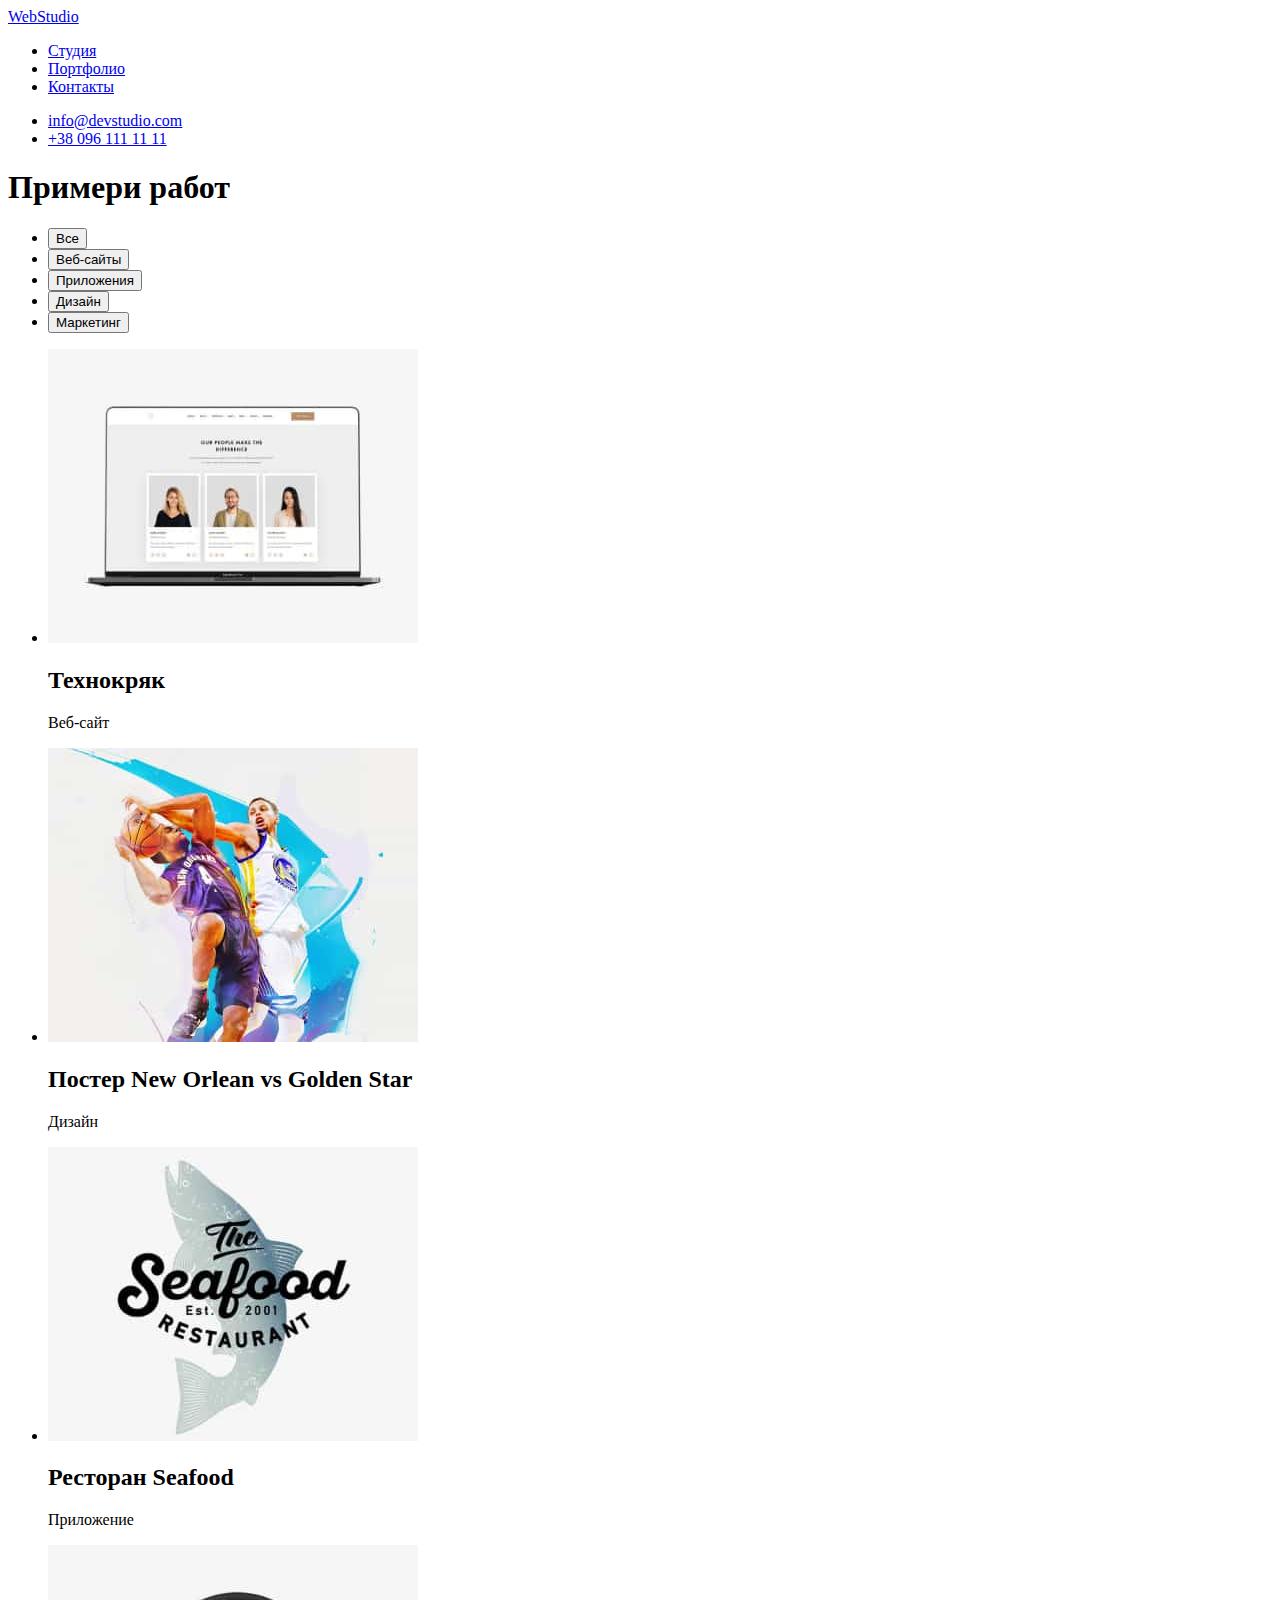
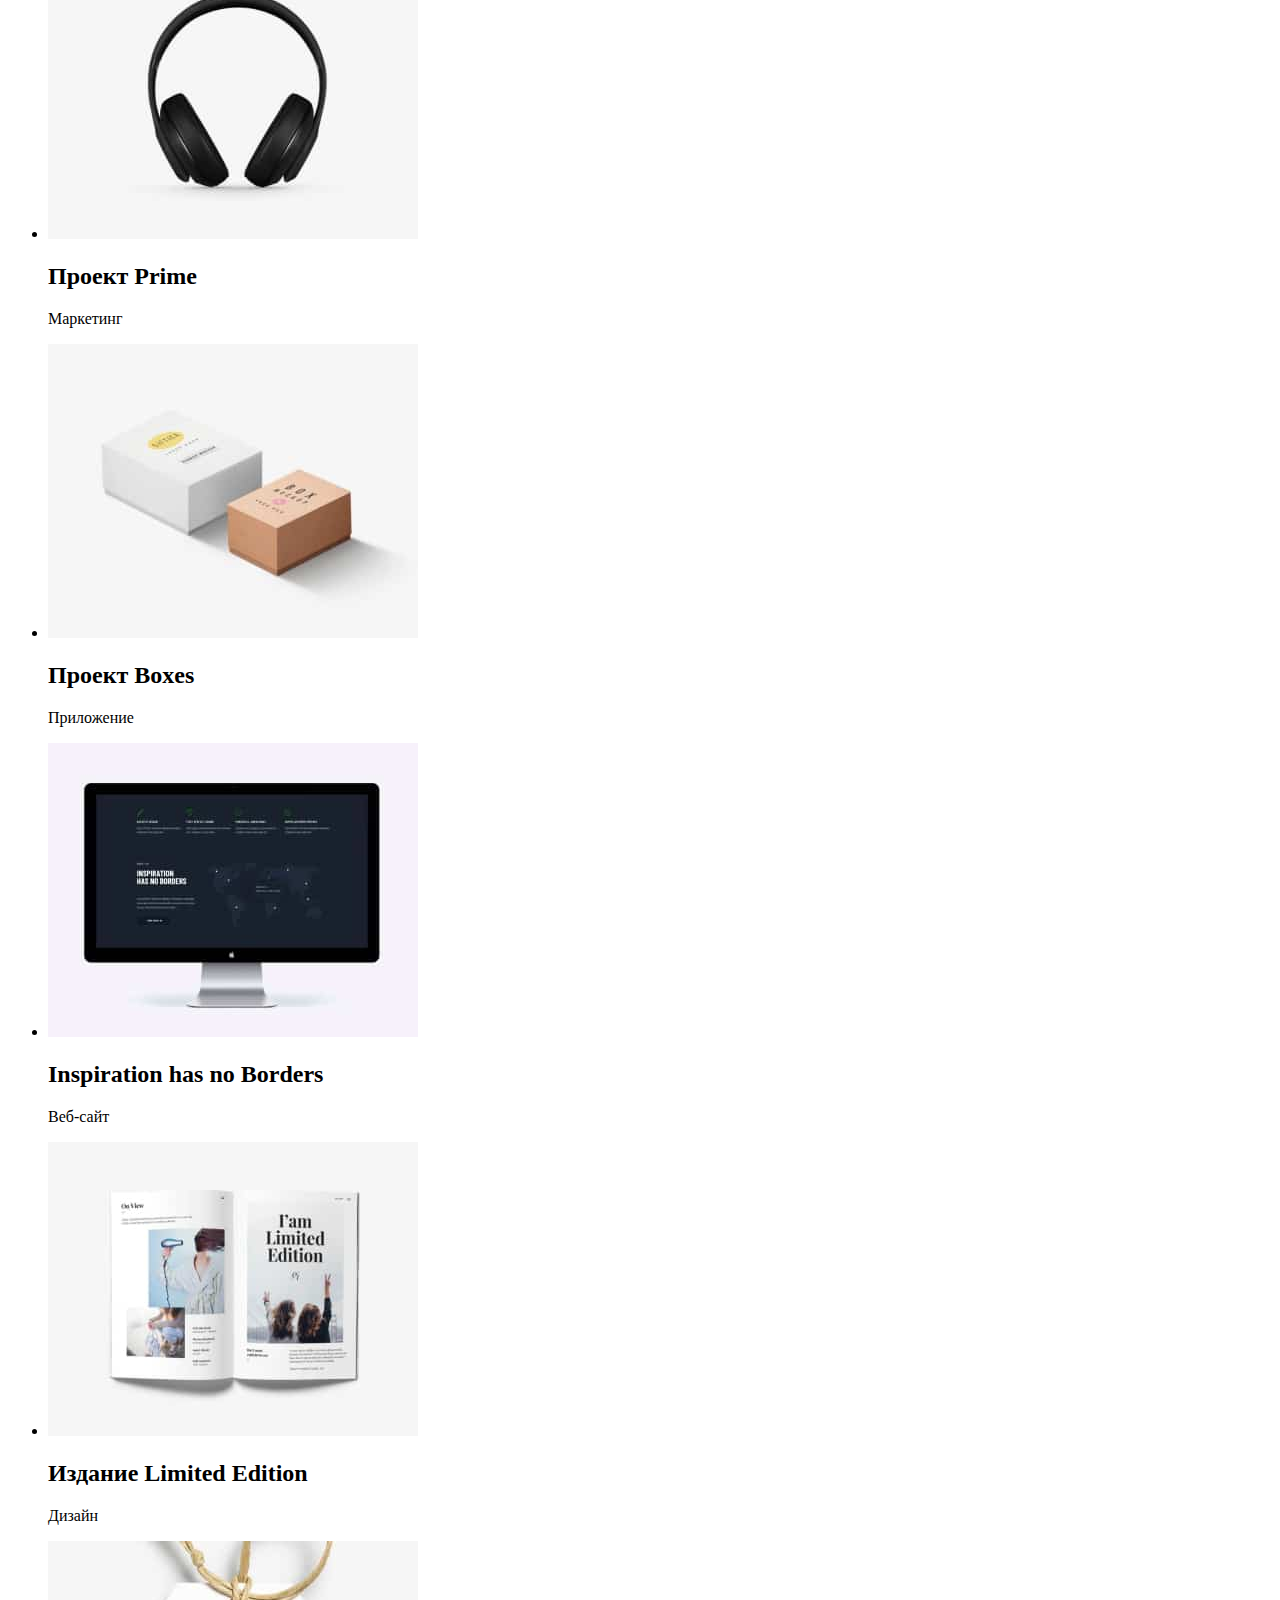
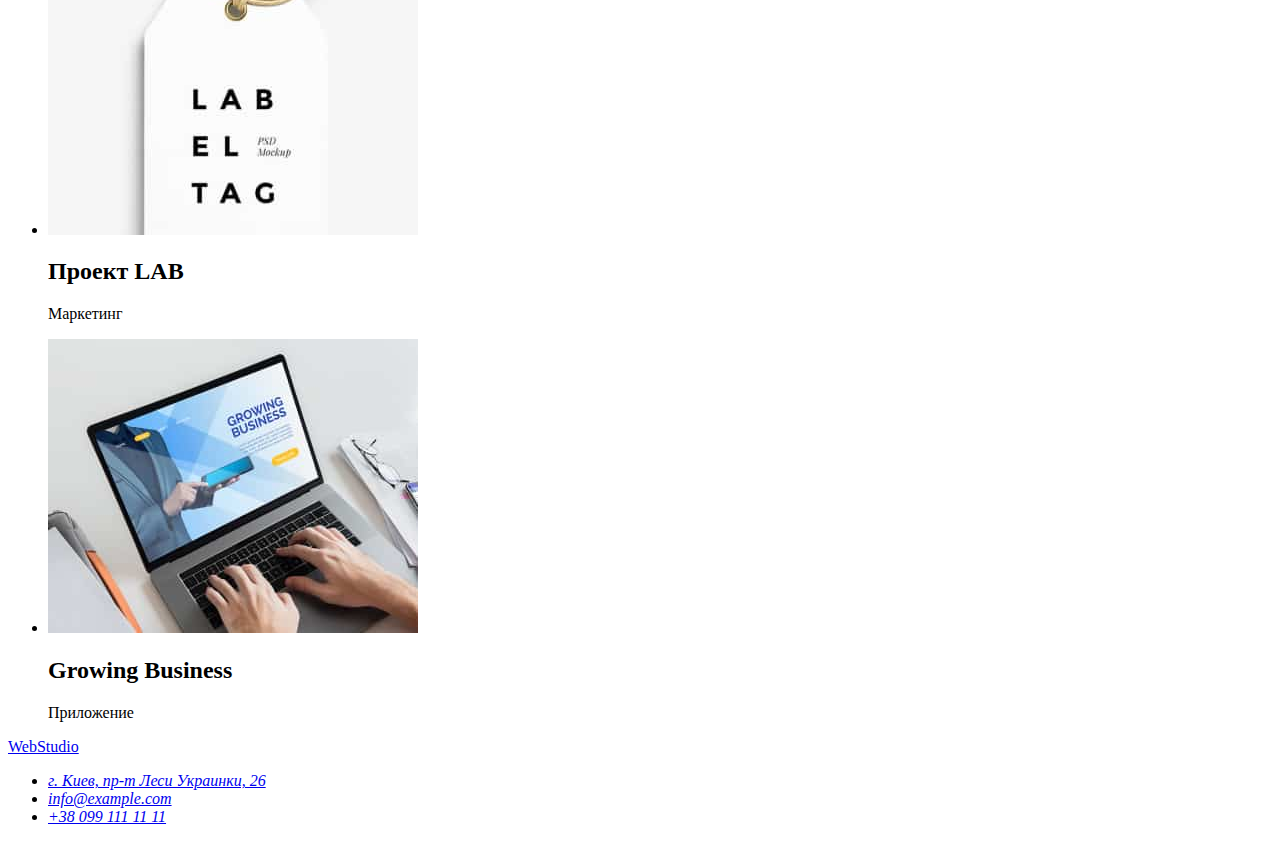
==== portfolio.html @ 35899b3e "структура" ====
<!DOCTYPE html>
<html lang="en">
<head>
    <meta charset="UTF-8">
    <meta http-equiv="X-UA-Compatible" content="IE=edge">
    <meta name="viewport" content="width=device-width, initial-scale=1.0">
    <title>Портфолио</title>
    <link rel="stylesheet" href="css/style.css">
</head>
<body>
    <header>
        <nav>
            <a href="#">WebStudio</a>
            <ul>
                <li><a href="/index.html">Студия</a></li>
                <li><a href="#">Портфолио</a></li>
                <li><a href="#">Контакты</a></li>
            </ul>
        </nav>
            <ul>
                <li> <a href="mailto:info@devstudio.com">info@devstudio.com</a></li>
                <li><a href="tel:+380961111111">+38 096 111 11 11</a></li>
            </ul>
    </header>
    <section>
        <h1> Примери работ</h1>
        <ul>
            <li> <button type="button"> Все </button>  </li>
            <li> <button type="button"> Веб-сайты </button>  </li>
            <li> <button type="button"> Приложения </button>  </li>
            <li> <button type="button"> Дизайн </button>  </li>
            <li> <button type="button"> Маркетинг </button> </li>
        </ul>
        <ul>
            <li> <img src="./images/portfolio/img_4.jpg" alt="Веб-сайт"> <h2>Технокряк</h2> <p class="paragraph">Веб-сайт</p> </li>
            <li> <img src="./images/portfolio/img_5.jpg" alt="Дизайн"> <h2>Постер New Orlean vs Golden Star</h2> <p class="paragraph">Дизайн</p> </li>
            <li> <img src="./images/portfolio/img_6.jpg" alt="Приложение"> <h2>Ресторан Seafood</h2> <p class="paragraph">Приложение</p></li>
            <li> <img src="./images/portfolio/img_7.jpg" alt="Маркетинг"> <h2>Проект Prime</h2> <p class="paragraph">Маркетинг</p></li>
            <li> <img src="./images/portfolio/img_8.jpg" alt="Приложение"> <h2>Проект Boxes</h2> <p class="paragraph">Приложение</p></li>
            <li> <img src="./images/portfolio/img_9.jpg" alt="Веб-сай"> <h2>Inspiration has no Borders</h2> <p class="paragraph">Веб-сайт</p></li>
            <li> <img src="./images/portfolio/img_10.jpg" alt="Дизайн"> <h2>Издание Limited Edition</h2> <p class="paragraph">Дизайн</p></li>
            <li> <img src="./images/portfolio/img_11.jpg" alt="Маркетинг"> <h2>Проект LAB</h2> <p class="paragraph">Маркетинг</p></li>
            <li> <img src="./images/portfolio/img_12.jpg" alt="Приложение"> <h2>Growing Business</h2> <p class="paragraph">Приложение</p></li>
        </ul>
    </section>

    <footer>
        <a href="#">WebStudio</a>
        <address>
            <ul>
                <li> <a href="https://goo.gl/maps/piqngm7oDQpEDh6u6" target="_blank" rel="noopener nofollow noreferrer">г. Киев, пр-т Леси Украинки, 26</a></li>
                <li> <a href="mailto:info@devstudio.com">info@example.com</a></li>
                <li> <a href="tel:+380991111111">+38 099 111 11 11</a> </li>
            </ul>
        </address>
    </footer>

</body>
</html>
---- css/style.css ----
color: #212121;
color: #757575;
color: #2196F3;
:root {
    --main-color: #212121;
    --paragraph-color:  #757575; 

}
body { font-family: Roboto;
    color:var(--main-color);
    
    }
    .header-color{
        background: #2F303A;
    }
    .header {
        color:#FFFFFF;
    }
    .paragraph {
        color: var(--paragraph-color);
    }
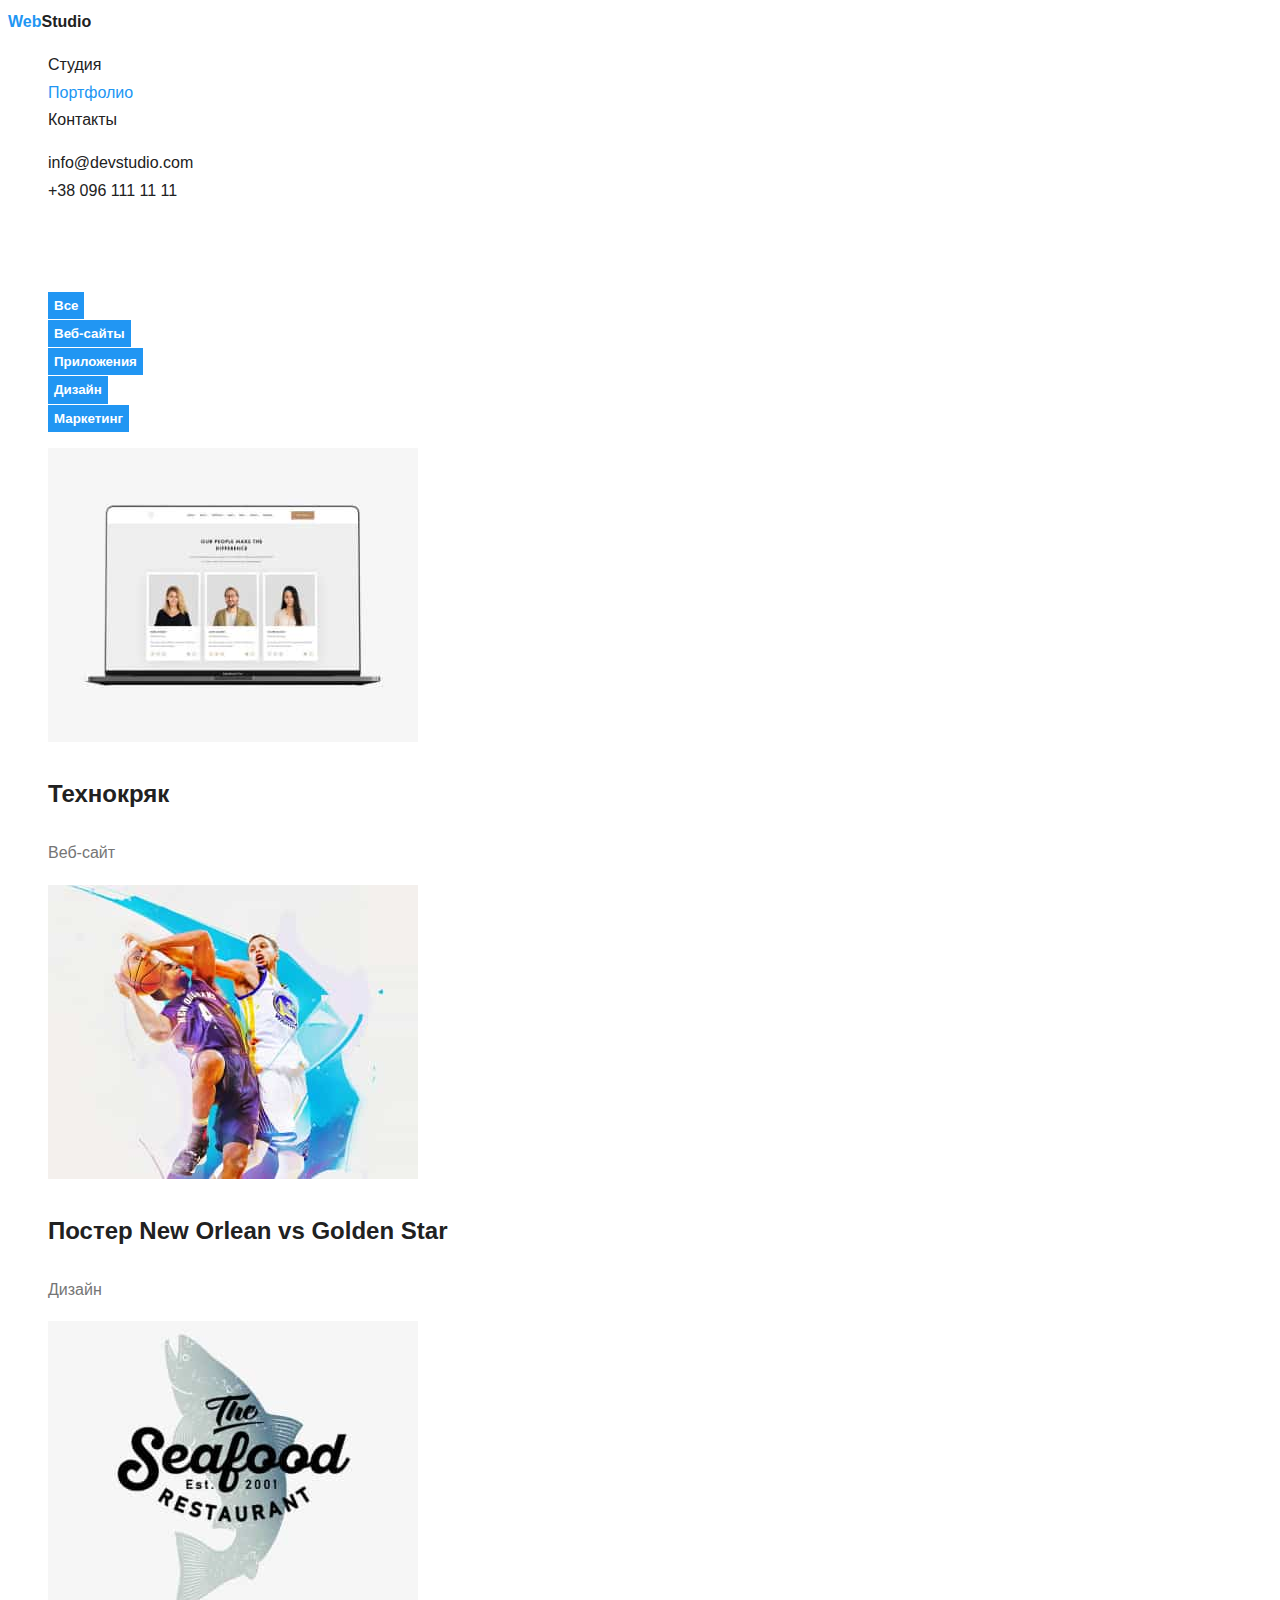
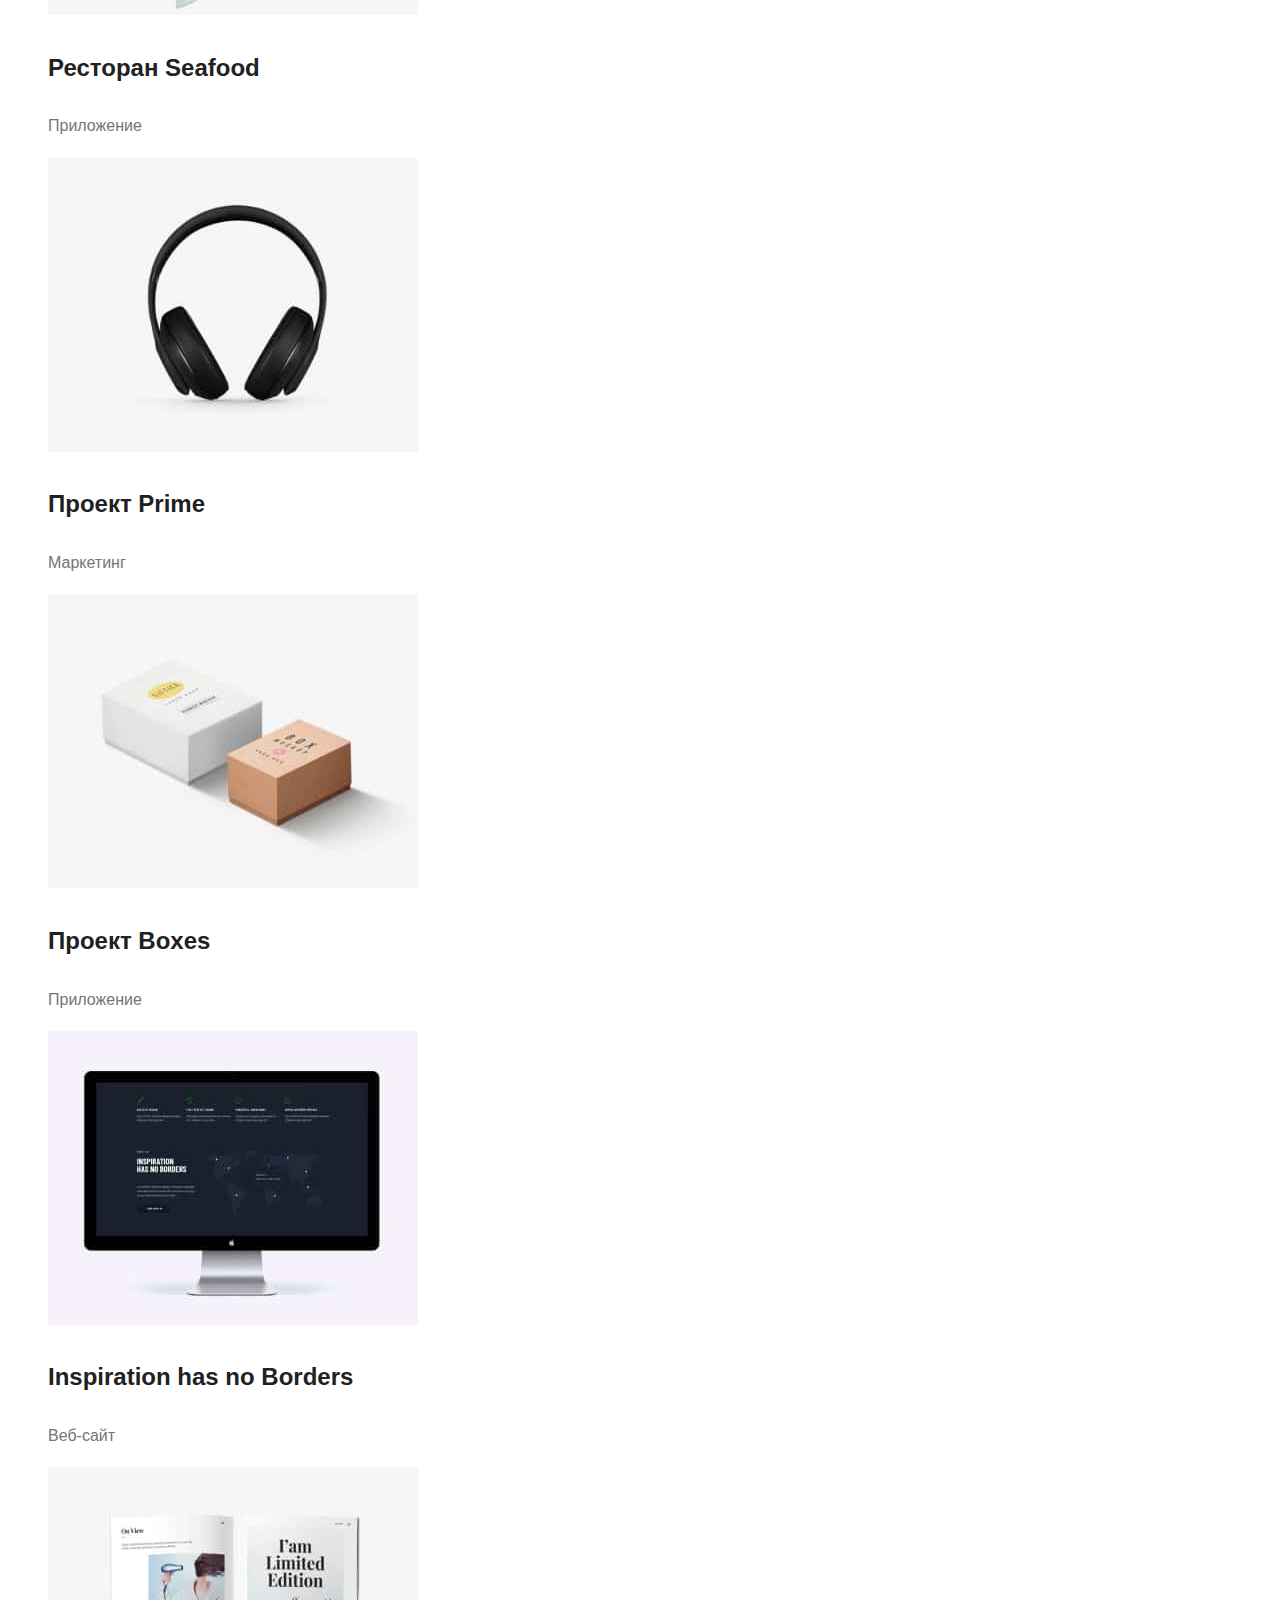
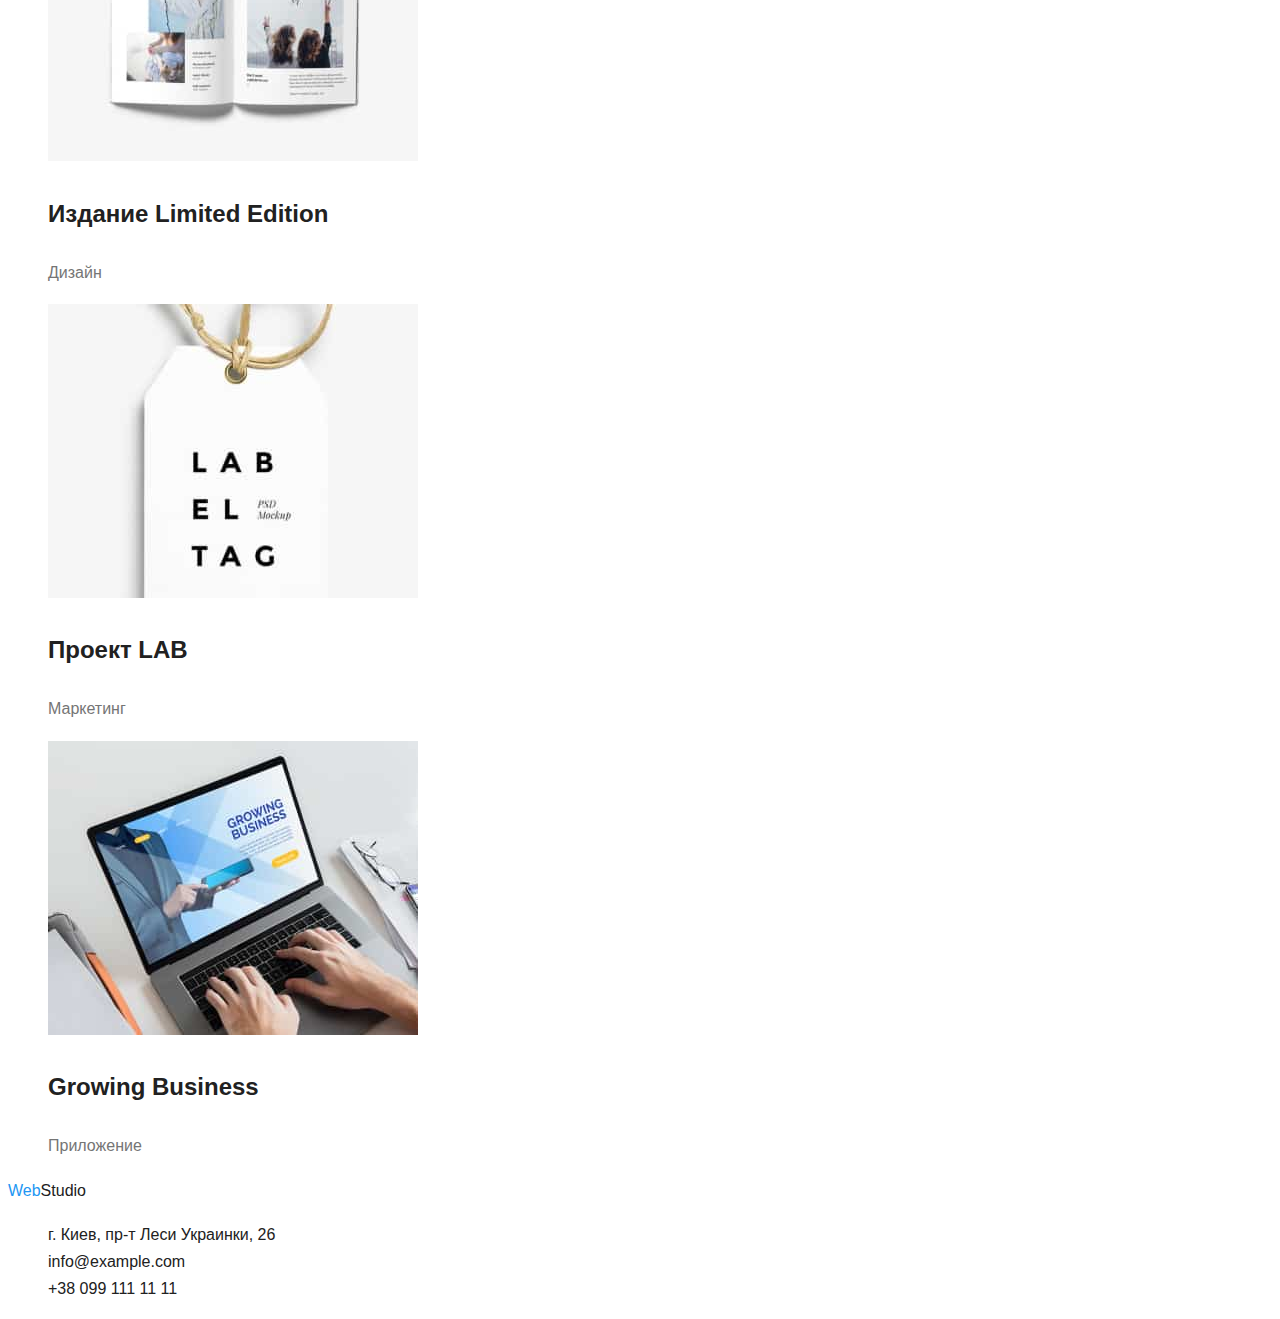
==== commit 866b0b1f: "цвет" ====
--- a/portfolio.html
+++ b/portfolio.html
@@ -4,53 +4,56 @@
     <meta charset="UTF-8">
     <meta http-equiv="X-UA-Compatible" content="IE=edge">
     <meta name="viewport" content="width=device-width, initial-scale=1.0">
+    <link href="https: //fonts.googleapis.com/css2?family= Raleway:wght@700 & family = Roboto:wght@400;500;700;900 & display=swap" rel="stylesheet">
     <title>Портфолио</title>
     <link rel="stylesheet" href="css/style.css">
 </head>
 <body>
     <header>
-        <nav>
-            <a href="#">WebStudio</a>
+        <nav class="nav">
+            <a class="logo" href="#"><span class="web">Web</span><span class="studio">Studio</span></a>
             <ul>
-                <li><a href="/index.html">Студия</a></li>
-                <li><a href="#">Портфолио</a></li>
-                <li><a href="#">Контакты</a></li>
+                <li><a class="nav-button" href="./index.html">Студия</a></li>
+                <li><a class="nav-button current" href="#">Портфолио</a></li>
+                <li><a class="nav-button" href="#">Контакты</a></li>
             </ul>
         </nav>
             <ul>
-                <li> <a href="mailto:info@devstudio.com">info@devstudio.com</a></li>
-                <li><a href="tel:+380961111111">+38 096 111 11 11</a></li>
+                <li> <a class="nav-button" href="mailto:info@devstudio.com">info@devstudio.com</a></li>
+                <li><a class="nav-button" href="tel:+380961111111">+38 096 111 11 11</a></li>
             </ul>
     </header>
-    <section>
-        <h1> Примери работ</h1>
-        <ul>
-            <li> <button type="button"> Все </button>  </li>
-            <li> <button type="button"> Веб-сайты </button>  </li>
-            <li> <button type="button"> Приложения </button>  </li>
-            <li> <button type="button"> Дизайн </button>  </li>
-            <li> <button type="button"> Маркетинг </button> </li>
-        </ul>
-        <ul>
-            <li> <img src="./images/portfolio/img_4.jpg" alt="Веб-сайт"> <h2>Технокряк</h2> <p class="paragraph">Веб-сайт</p> </li>
-            <li> <img src="./images/portfolio/img_5.jpg" alt="Дизайн"> <h2>Постер New Orlean vs Golden Star</h2> <p class="paragraph">Дизайн</p> </li>
-            <li> <img src="./images/portfolio/img_6.jpg" alt="Приложение"> <h2>Ресторан Seafood</h2> <p class="paragraph">Приложение</p></li>
-            <li> <img src="./images/portfolio/img_7.jpg" alt="Маркетинг"> <h2>Проект Prime</h2> <p class="paragraph">Маркетинг</p></li>
-            <li> <img src="./images/portfolio/img_8.jpg" alt="Приложение"> <h2>Проект Boxes</h2> <p class="paragraph">Приложение</p></li>
-            <li> <img src="./images/portfolio/img_9.jpg" alt="Веб-сай"> <h2>Inspiration has no Borders</h2> <p class="paragraph">Веб-сайт</p></li>
-            <li> <img src="./images/portfolio/img_10.jpg" alt="Дизайн"> <h2>Издание Limited Edition</h2> <p class="paragraph">Дизайн</p></li>
-            <li> <img src="./images/portfolio/img_11.jpg" alt="Маркетинг"> <h2>Проект LAB</h2> <p class="paragraph">Маркетинг</p></li>
-            <li> <img src="./images/portfolio/img_12.jpg" alt="Приложение"> <h2>Growing Business</h2> <p class="paragraph">Приложение</p></li>
-        </ul>
-    </section>
-
+    <main>
+        <section>
+            <h1> Примери работ</h1>
+            <ul>
+                <li> <button type="button" class="portfolio-button"> Все </button>  </li>
+                <li> <button type="button"class="portfolio-button"> Веб-сайты </button>  </li>
+                <li> <button type="button" class="portfolio-button"> Приложения </button>  </li>
+                <li> <button type="button" class="portfolio-button"> Дизайн </button>  </li>
+                <li> <button type="button" class="portfolio-button"> Маркетинг </button> </li>
+            </ul>
+            <ul>
+                <li> <img src="./images/portfolio/img_4.jpg" alt="Веб-сайт"> <h2 class="portfolio-img">Технокряк</h2> <p class="paragraph">Веб-сайт</p> </li>
+                <li> <img src="./images/portfolio/img_5.jpg" alt="Дизайн"> <h2 class="portfolio-img">Постер New Orlean vs Golden Star</h2> <p class="paragraph">Дизайн</p> </li>
+                <li> <img src="./images/portfolio/img_6.jpg" alt="Приложение"> <h2 class="portfolio-img">Ресторан Seafood</h2> <p class="paragraph">Приложение</p></li>
+                <li> <img src="./images/portfolio/img_7.jpg" alt="Маркетинг"> <h2 class="portfolio-img">Проект Prime</h2> <p class="paragraph">Маркетинг</p></li>
+                <li> <img src="./images/portfolio/img_8.jpg" alt="Приложение"> <h2 class="portfolio-img">Проект Boxes</h2> <p class="paragraph">Приложение</p></li>
+                <li> <img src="./images/portfolio/img_9.jpg" alt="Веб-сай"> <h2 class="portfolio-img">Inspiration has no Borders</h2> <p class="paragraph">Веб-сайт</p></li>
+                <li> <img src="./images/portfolio/img_10.jpg" alt="Дизайн"> <h2 class="portfolio-img">Издание Limited Edition</h2> <p class="paragraph">Дизайн</p></li>
+                <li> <img src="./images/portfolio/img_11.jpg" alt="Маркетинг"> <h2 class="portfolio-img">Проект LAB</h2> <p class="paragraph">Маркетинг</p></li>
+                <li> <img src="./images/portfolio/img_12.jpg" alt="Приложение"> <h2 class="portfolio-img">Growing Business</h2> <p class="paragraph">Приложение</p></li>
+            </ul>
+        </section>
+    
+    </main>
     <footer>
-        <a href="#">WebStudio</a>
+        <a href="#"><span class="web">Web</span>Studio</a>
         <address>
             <ul>
-                <li> <a href="https://goo.gl/maps/piqngm7oDQpEDh6u6" target="_blank" rel="noopener nofollow noreferrer">г. Киев, пр-т Леси Украинки, 26</a></li>
-                <li> <a href="mailto:info@devstudio.com">info@example.com</a></li>
-                <li> <a href="tel:+380991111111">+38 099 111 11 11</a> </li>
+                <li> <a class="nav-button" href="https://goo.gl/maps/piqngm7oDQpEDh6u6" target="_blank" rel="noopener nofollow noreferrer">г. Киев, пр-т Леси Украинки, 26</a></li>
+                <li> <a class="nav-button" href="mailto:info@devstudio.com">info@example.com</a></li>
+                <li> <a class="nav-button" href="tel:+380991111111">+38 099 111 11 11</a> </li>
             </ul>
         </address>
     </footer>
--- a/css/style.css
+++ b/css/style.css
@@ -1,21 +1,125 @@
-color: #212121;
-color: #757575;
-color: #2196F3;
+/*color: #212121;*/
+/*color: #757575;*/
+/*color: #2196F3;*/
+/* bragraund #E5E5E5 */
+/*  color secstion #F5F4FA */
+
 :root {
     --main-color: #212121;
     --paragraph-color:  #757575; 
 
 }
-body { font-family: Roboto;
+body {
+    background-color: #FFFFFF;
     color:var(--main-color);
-    
+     font-family: Roboto,sans-serif;
+     font-weight: 400;
+     font-style: normal;
+     line-height: 1.71;
+    }
+    a {
+        color: inherit;
+    }
+    ul {
+        list-style: none;
+    }
+   
+    .logo {
+        color: #FFFFFF;
+        font-family: Raleway,sans-serif;
+        font-weight: 700;
+        line-height: 1.19;
+    }
+    .studio {
+        color: #212121;
+    }
+    .web {
+        color: #2196F3;;
+    }
+  address {
+    font-style: normal;
+  }
+  h1 {
+    color: #FFFFFF;
+    font-family:Roboto, sans-serif ;
+    font-weight: 900;
+    line-height: 1.36;
+  }
+  button{
+    background-color: #2196F3;
+    color: #FFFFFF;
+    font-family: Roboto,sans-serif;
+    font-weight: 700;
+    line-height: 1.9;
+    border: none;
+  }
+ a {
+    text-decoration: none;
+ }
+ .nav-button {
+    font-weight: 500;
+    line-height: 1.14;
+ }
+ .nav .current{
+    color: #2196F3;
+ }
+ .nav-button pointer {cursor: pointer;}
+    .nav-button:hover,
+    .nav-button:focus{
+        color: #2196F3;
     }
     .header-color{
         background: #2F303A;
     }
-    .header {
-        color:#FFFFFF;
+    .title {
+        font-weight: 700;
+        line-height: 1.14 
     }
+    .work {
+        background-color: #F5F4FA;
+    }
+    .title-work {
+        font-weight: 700;
+        line-height: 1.16
+    }
+    .img-work {
+        font-weight: 500;
+        line-height: 1.9
+    }
+     
     .paragraph {
         color: var(--paragraph-color);
+        line-height: 1.9;
     }
+    .footer {
+        background-color: #2F303A;
+    }
+    .footer-button{
+        color: #FFFFFF;
+        font-weight: 400;
+        line-height: 1.71
+    }
+    .footer-button:hover,
+    .footer-button:focus{
+        color: #2196F3;
+    }
+    .footer-button.connect{
+        color: rgba(255, 255, 255, 0.6);
+    }
+    .footer-button.connect:hover,
+    .footer-button.connect:focus{
+        color: #2196F3;
+    }
+    .portfolio-button:hover,
+    .portfolio-button:focus{
+        color: #212121;
+        background-color: #F5F4FA
+    }
+    .portfolio-img {
+        line-height: 2;
+
+    }
+  
+  
+
+   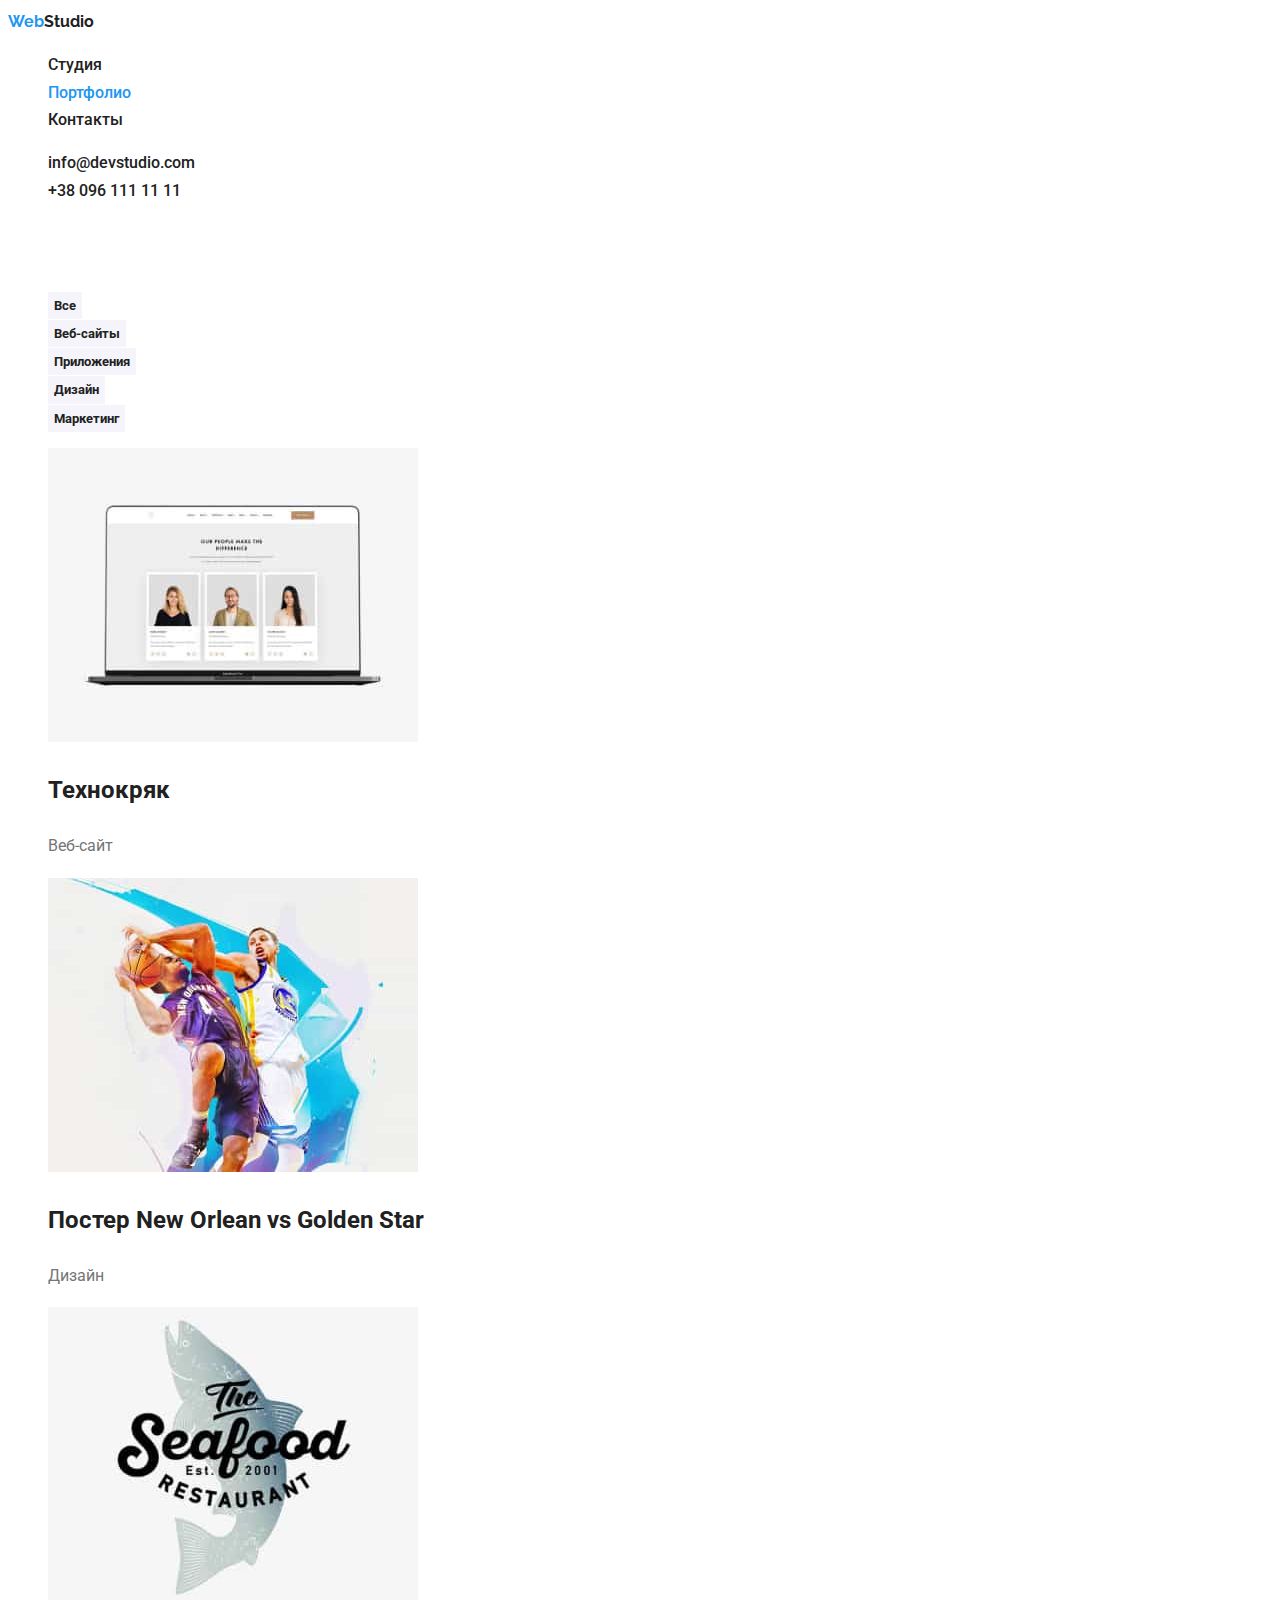
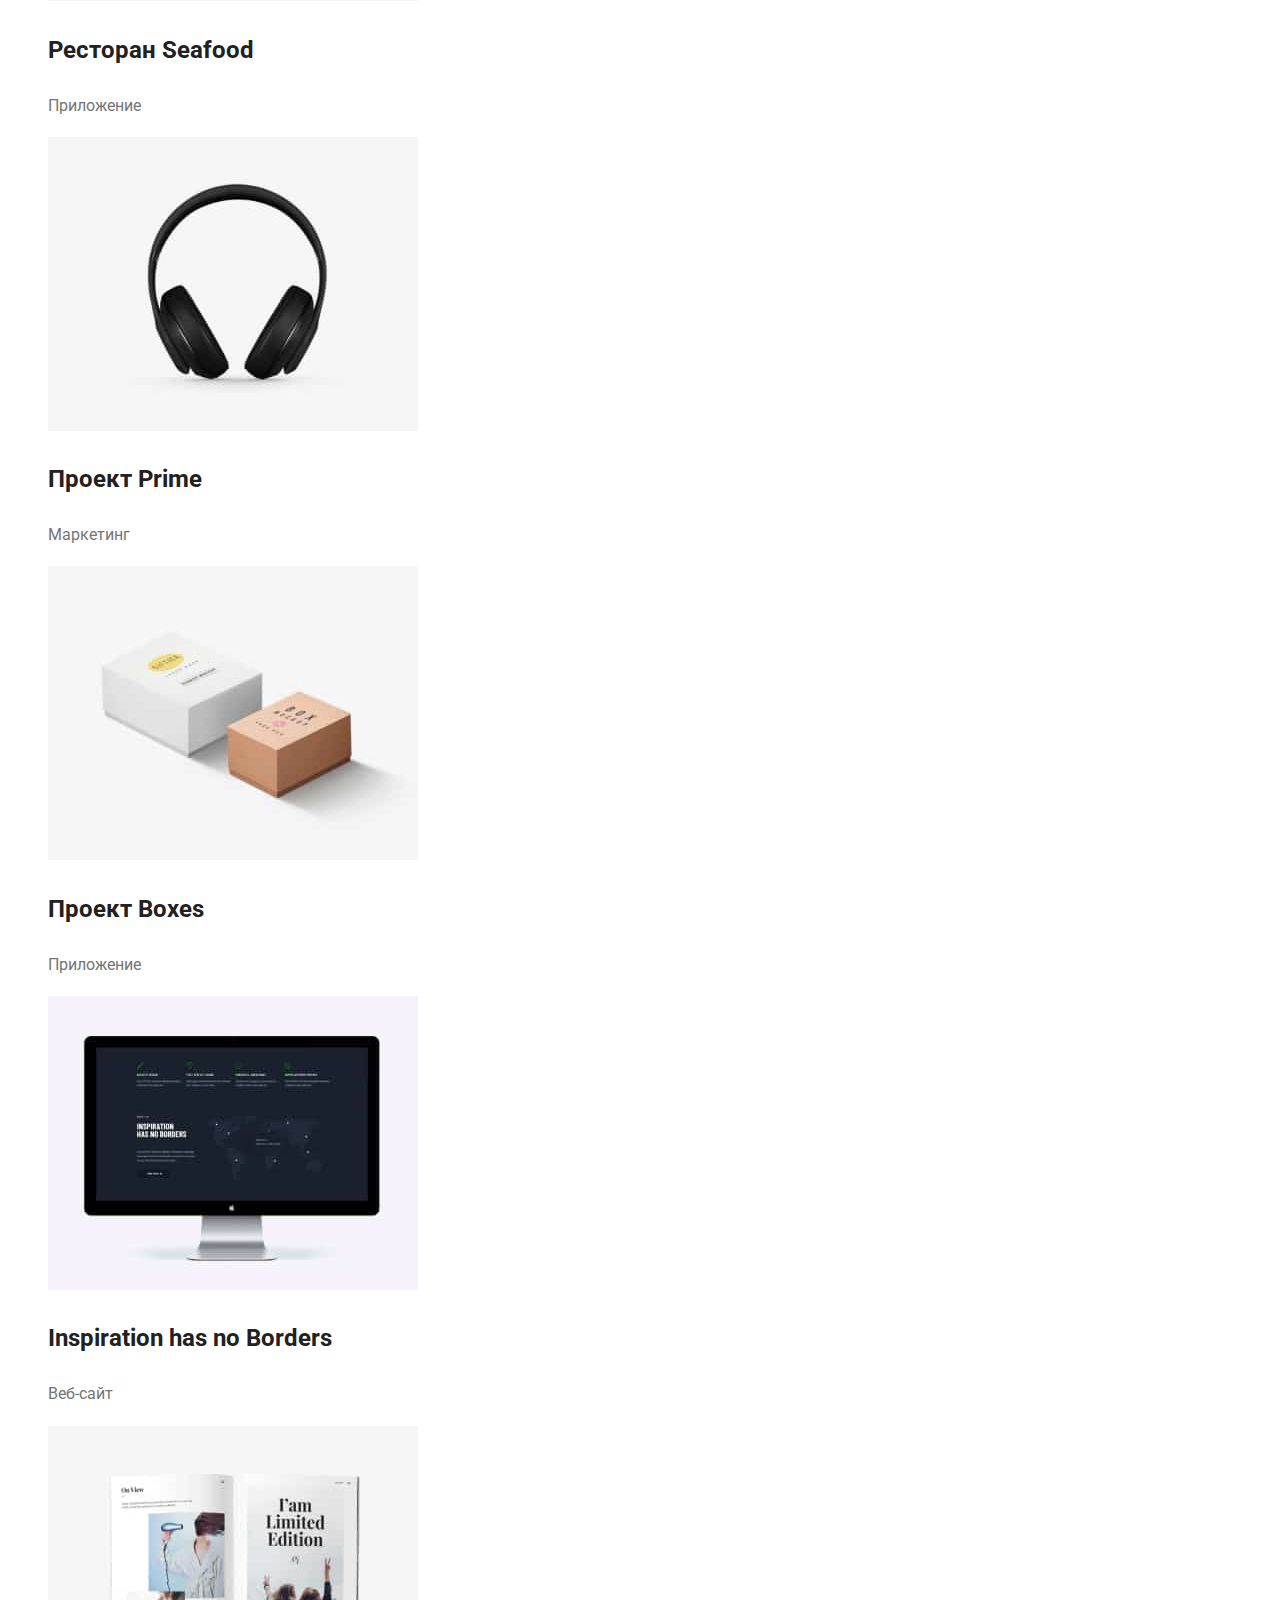
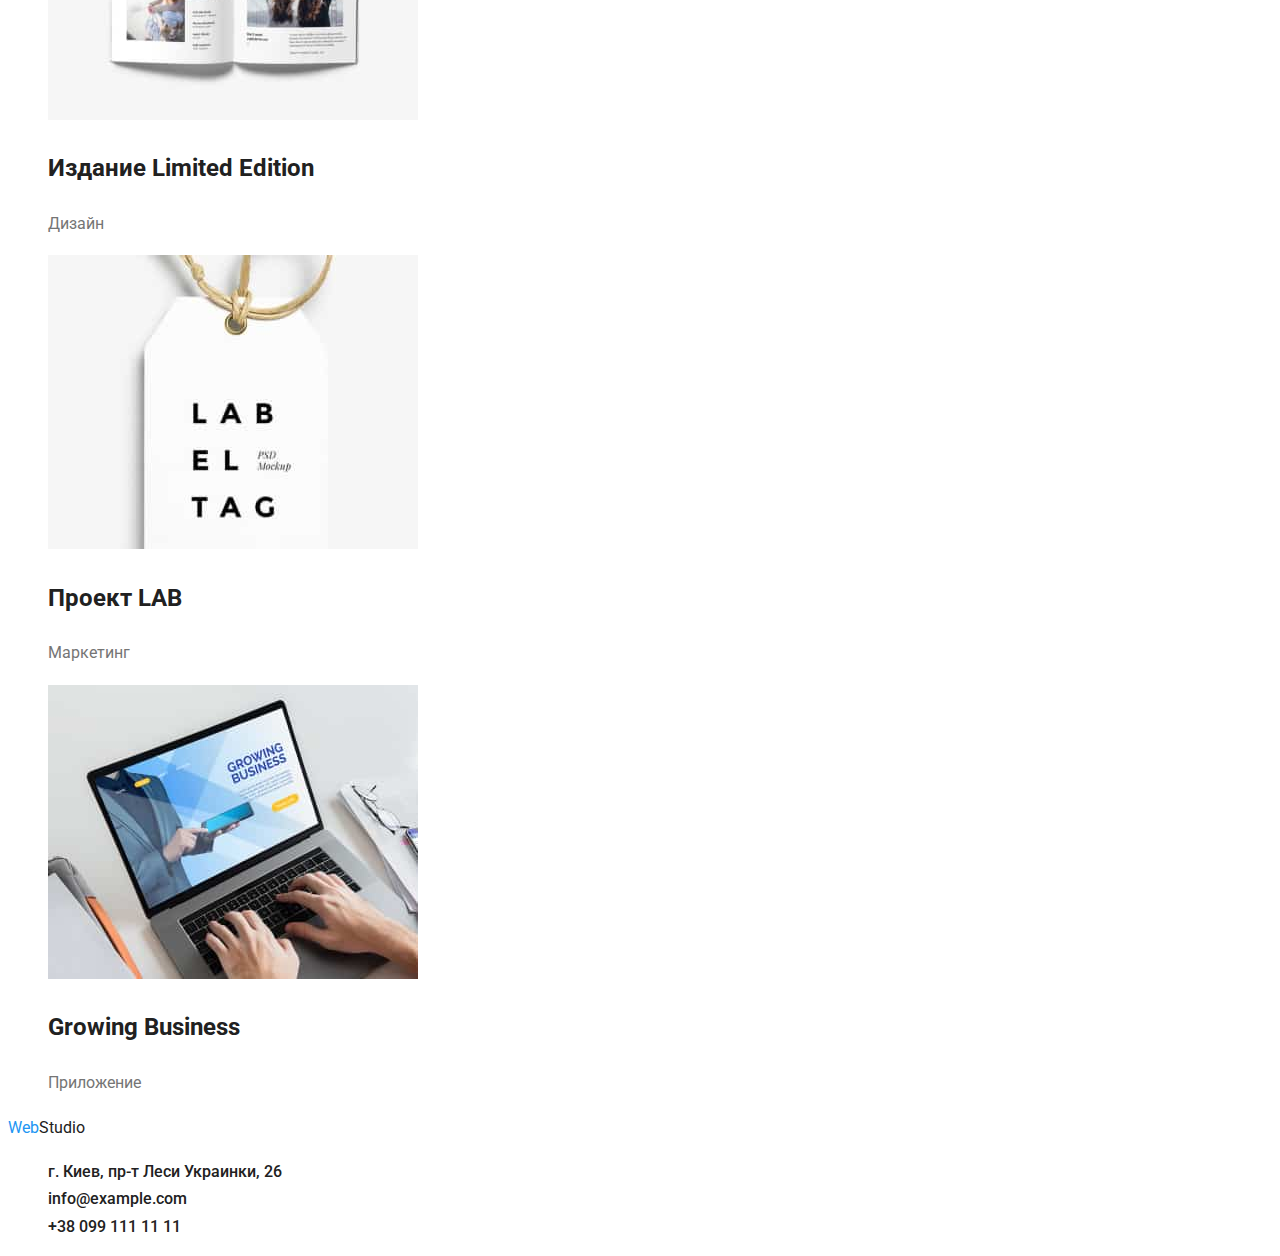
==== commit 30cedd12: "ощибки" ====
--- a/portfolio.html
+++ b/portfolio.html
@@ -1,10 +1,12 @@
 <!DOCTYPE html>
-<html lang="en">
+<html lang="ru">
 <head>
     <meta charset="UTF-8">
     <meta http-equiv="X-UA-Compatible" content="IE=edge">
     <meta name="viewport" content="width=device-width, initial-scale=1.0">
-    <link href="https: //fonts.googleapis.com/css2?family= Raleway:wght@700 & family = Roboto:wght@400;500;700;900 & display=swap" rel="stylesheet">
+    <link href="https://fonts.googleapis.com/css2?family=Raleway:wght@700&family=Roboto:wght@400;500;700;900&display=swap"
+      rel="stylesheet"
+    />
     <title>Портфолио</title>
     <link rel="stylesheet" href="css/style.css">
 </head>
@@ -27,12 +29,12 @@
         <section>
             <h1> Примери работ</h1>
             <ul>
-                <li> <button type="button" class="portfolio-button"> Все </button>  </li>
-                <li> <button type="button"class="portfolio-button"> Веб-сайты </button>  </li>
-                <li> <button type="button" class="portfolio-button"> Приложения </button>  </li>
-                <li> <button type="button" class="portfolio-button"> Дизайн </button>  </li>
-                <li> <button type="button" class="portfolio-button"> Маркетинг </button> </li>
-            </ul>
+                <li> <button type="button" class="portfolio-button pointer"> Все </button>  </li>
+                <li> <button type="button" class="portfolio-button pointer"> Веб-сайты </button>  </li>
+                <li> <button type="button" class="portfolio-button pointer"> Приложения </button>  </li>
+                <li> <button type="button" class="portfolio-button pointer"> Дизайн </button>  </li>
+                <li> <button type="button" class="portfolio-button pointer"> Маркетинг </button> </li>
+            </ul> 
             <ul>
                 <li> <img src="./images/portfolio/img_4.jpg" alt="Веб-сайт"> <h2 class="portfolio-img">Технокряк</h2> <p class="paragraph">Веб-сайт</p> </li>
                 <li> <img src="./images/portfolio/img_5.jpg" alt="Дизайн"> <h2 class="portfolio-img">Постер New Orlean vs Golden Star</h2> <p class="paragraph">Дизайн</p> </li>
--- a/css/style.css
+++ b/css/style.css
@@ -6,8 +6,8 @@
 
 :root {
     --main-color: #212121;
-    --paragraph-color:  #757575; 
-
+    --paragraph-color: #757575; 
+    --changes-color: #2196F3;
 }
 body {
     background-color: #FFFFFF;
@@ -18,12 +18,11 @@
      line-height: 1.71;
     }
     a {
-        color: inherit;
+        color: inherit; 
     }
     ul {
         list-style: none;
     }
-   
     .logo {
         color: #FFFFFF;
         font-family: Raleway,sans-serif;
@@ -31,10 +30,10 @@
         line-height: 1.19;
     }
     .studio {
-        color: #212121;
+        color:var(--main-color);
     }
     .web {
-        color: #2196F3;;
+        color:var(--changes-color);
     }
   address {
     font-style: normal;
@@ -46,7 +45,7 @@
     line-height: 1.36;
   }
   button{
-    background-color: #2196F3;
+    background-color:var(--changes-color);
     color: #FFFFFF;
     font-family: Roboto,sans-serif;
     font-weight: 700;
@@ -61,15 +60,18 @@
     line-height: 1.14;
  }
  .nav .current{
-    color: #2196F3;
+    color:var(--changes-color);
  }
- .nav-button pointer {cursor: pointer;}
     .nav-button:hover,
     .nav-button:focus{
-        color: #2196F3;
-    }
+        color:var(--changes-color);
+    } 
     .header-color{
         background: #2F303A;
+    }
+    .header-button:hover,
+    .header-button:focus{
+       background-color: #188CE8;
     }
     .title {
         font-weight: 700;
@@ -86,7 +88,6 @@
         font-weight: 500;
         line-height: 1.9
     }
-     
     .paragraph {
         color: var(--paragraph-color);
         line-height: 1.9;
@@ -101,23 +102,28 @@
     }
     .footer-button:hover,
     .footer-button:focus{
-        color: #2196F3;
+        color:var(--changes-color);
     }
     .footer-button.connect{
         color: rgba(255, 255, 255, 0.6);
     }
     .footer-button.connect:hover,
     .footer-button.connect:focus{
-        color: #2196F3;
+        color:var(--changes-color);
+    }
+    .portfolio-button{
+        color:var(--main-color);
+        background-color: #F5F4FA;
+
     }
     .portfolio-button:hover,
     .portfolio-button:focus{
-        color: #212121;
-        background-color: #F5F4FA
+        background-color:var(--changes-color);
+        color:#FFFFFF ;
     }
+    .portfolio-button,.pointer {cursor: pointer;}; 
     .portfolio-img {
         line-height: 2;
-
     }
   
   
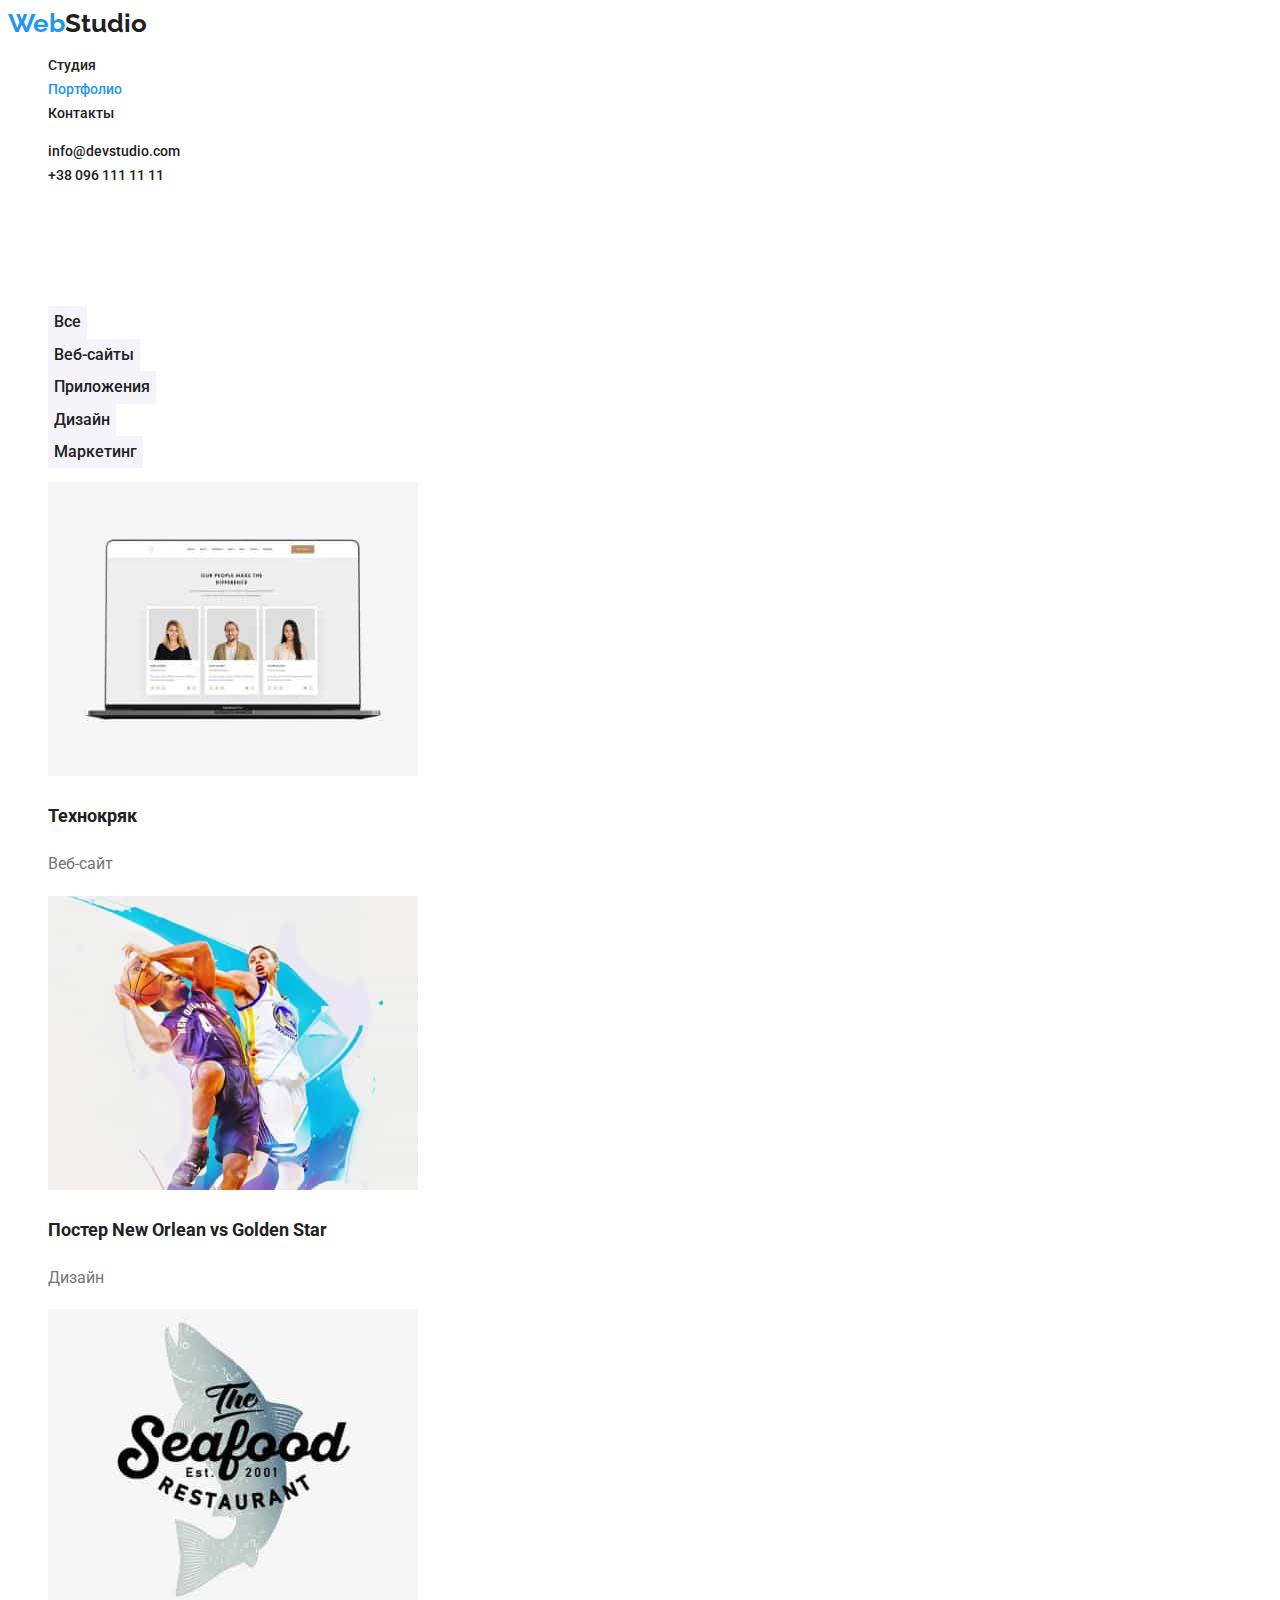
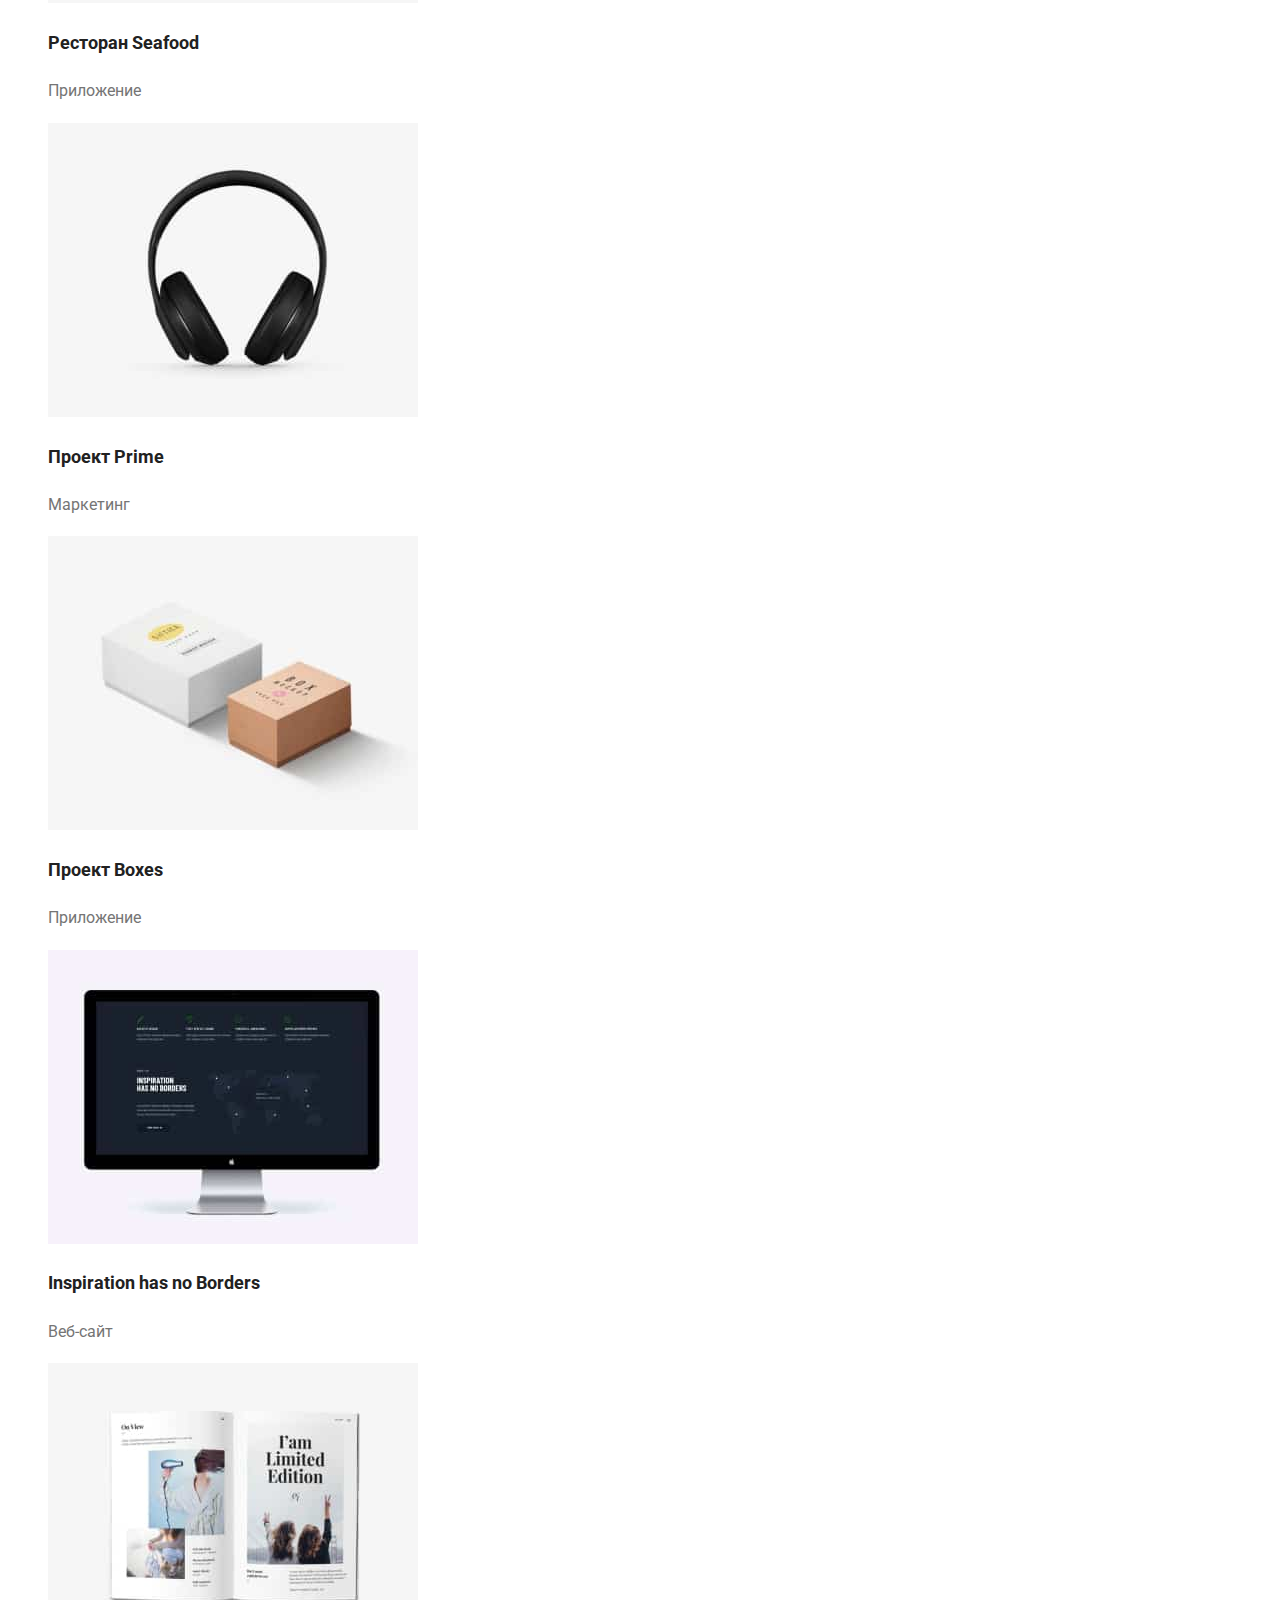
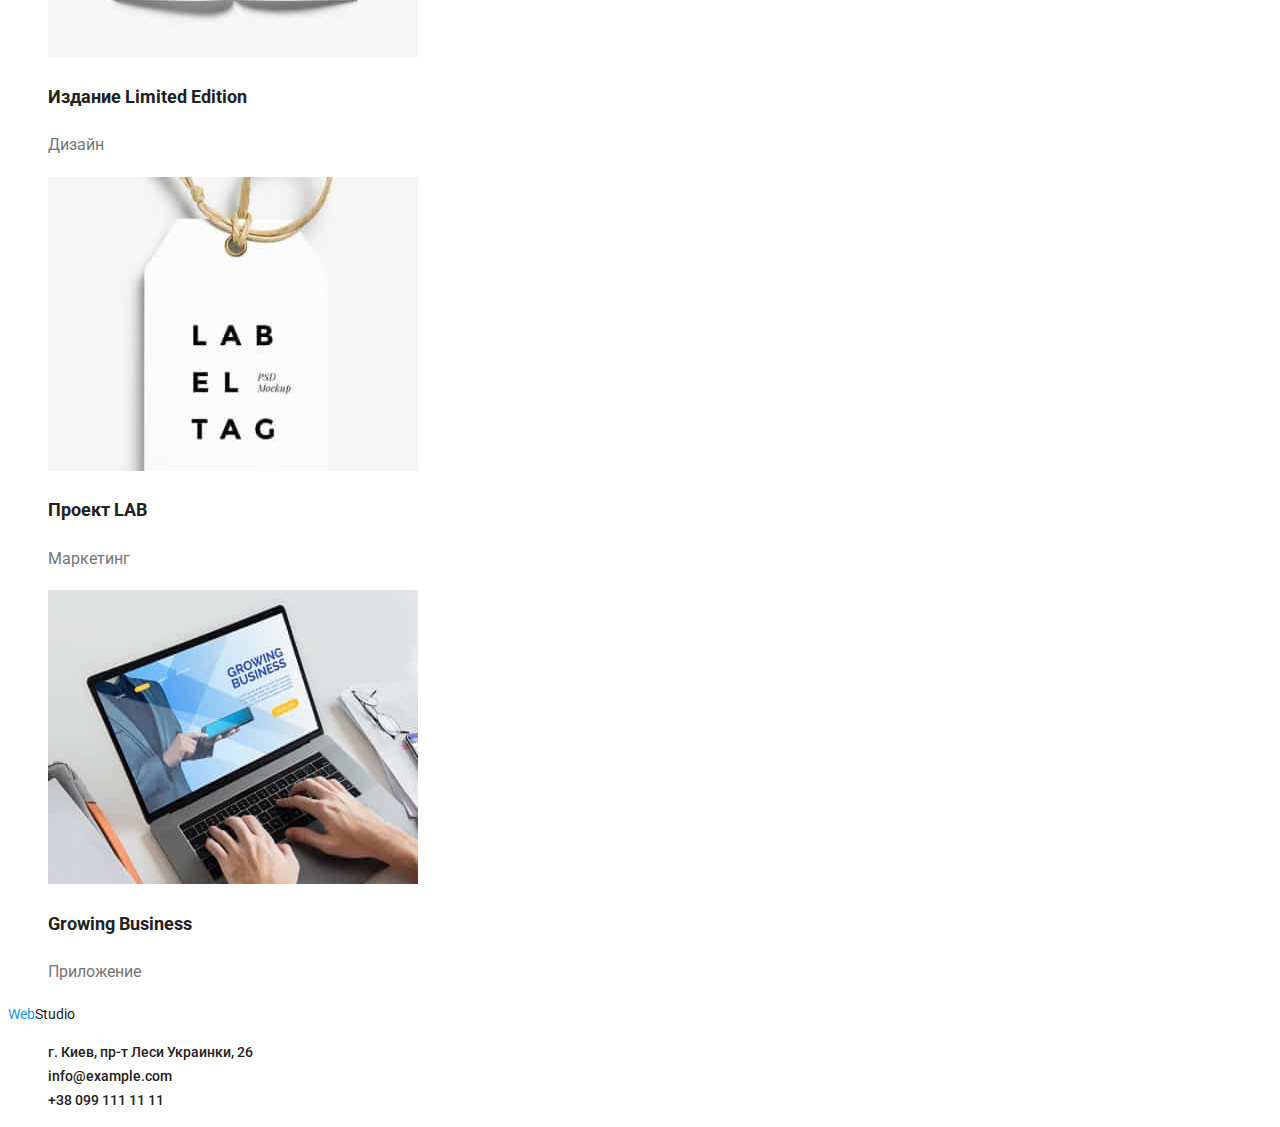
==== commit eb1733d1: "размер шрифта" ====
--- a/portfolio.html
+++ b/portfolio.html
@@ -4,10 +4,10 @@
     <meta charset="UTF-8">
     <meta http-equiv="X-UA-Compatible" content="IE=edge">
     <meta name="viewport" content="width=device-width, initial-scale=1.0">
+    <title>Портфолио</title>
     <link href="https://fonts.googleapis.com/css2?family=Raleway:wght@700&family=Roboto:wght@400;500;700;900&display=swap"
       rel="stylesheet"
     />
-    <title>Портфолио</title>
     <link rel="stylesheet" href="css/style.css">
 </head>
 <body>
@@ -35,16 +35,16 @@
                 <li> <button type="button" class="portfolio-button pointer"> Дизайн </button>  </li>
                 <li> <button type="button" class="portfolio-button pointer"> Маркетинг </button> </li>
             </ul> 
-            <ul>
-                <li> <img src="./images/portfolio/img_4.jpg" alt="Веб-сайт"> <h2 class="portfolio-img">Технокряк</h2> <p class="paragraph">Веб-сайт</p> </li>
-                <li> <img src="./images/portfolio/img_5.jpg" alt="Дизайн"> <h2 class="portfolio-img">Постер New Orlean vs Golden Star</h2> <p class="paragraph">Дизайн</p> </li>
-                <li> <img src="./images/portfolio/img_6.jpg" alt="Приложение"> <h2 class="portfolio-img">Ресторан Seafood</h2> <p class="paragraph">Приложение</p></li>
-                <li> <img src="./images/portfolio/img_7.jpg" alt="Маркетинг"> <h2 class="portfolio-img">Проект Prime</h2> <p class="paragraph">Маркетинг</p></li>
-                <li> <img src="./images/portfolio/img_8.jpg" alt="Приложение"> <h2 class="portfolio-img">Проект Boxes</h2> <p class="paragraph">Приложение</p></li>
-                <li> <img src="./images/portfolio/img_9.jpg" alt="Веб-сай"> <h2 class="portfolio-img">Inspiration has no Borders</h2> <p class="paragraph">Веб-сайт</p></li>
-                <li> <img src="./images/portfolio/img_10.jpg" alt="Дизайн"> <h2 class="portfolio-img">Издание Limited Edition</h2> <p class="paragraph">Дизайн</p></li>
-                <li> <img src="./images/portfolio/img_11.jpg" alt="Маркетинг"> <h2 class="portfolio-img">Проект LAB</h2> <p class="paragraph">Маркетинг</p></li>
-                <li> <img src="./images/portfolio/img_12.jpg" alt="Приложение"> <h2 class="portfolio-img">Growing Business</h2> <p class="paragraph">Приложение</p></li>
+            <ul class="portfolio">
+                <li> <img src="./images/portfolio/img_4.jpg" alt="Веб-сайт"> <h2 class="img-portfolio">Технокряк</h2> <p class="paragraph">Веб-сайт</p> </li>
+                <li> <img src="./images/portfolio/img_5.jpg" alt="Дизайн"> <h2 class="img-portfolio">Постер New Orlean vs Golden Star</h2> <p class="paragraph">Дизайн</p> </li>
+                <li> <img src="./images/portfolio/img_6.jpg" alt="Приложение"> <h2 class="img-portfolio">Ресторан Seafood</h2> <p class="paragraph">Приложение</p></li>
+                <li> <img src="./images/portfolio/img_7.jpg" alt="Маркетинг"> <h2 class="img-portfolio">Проект Prime</h2> <p class="paragraph">Маркетинг</p></li>
+                <li> <img src="./images/portfolio/img_8.jpg" alt="Приложение"> <h2 class="img-portfolio">Проект Boxes</h2> <p class="paragraph">Приложение</p></li>
+                <li> <img src="./images/portfolio/img_9.jpg" alt="Веб-сай"> <h2 class="img-portfolio">Inspiration has no Borders</h2> <p class="paragraph">Веб-сайт</p></li>
+                <li> <img src="./images/portfolio/img_10.jpg" alt="Дизайн"> <h2 class="img-portfolio">Издание Limited Edition</h2> <p class="paragraph">Дизайн</p></li>
+                <li> <img src="./images/portfolio/img_11.jpg" alt="Маркетинг"> <h2 class="img-portfolio">Проект LAB</h2> <p class="paragraph">Маркетинг</p></li>
+                <li> <img src="./images/portfolio/img_12.jpg" alt="Приложение"> <h2 class="img-portfolio">Growing Business</h2> <p class="paragraph">Приложение</p></li>
             </ul>
         </section>
     
--- a/css/style.css
+++ b/css/style.css
@@ -10,12 +10,14 @@
     --changes-color: #2196F3;
 }
 body {
-    background-color: #FFFFFF;
-    color:var(--main-color);
+     background-color: #FFFFFF;
+     color:var(--main-color);
      font-family: Roboto,sans-serif;
+     font-size: 14px;
      font-weight: 400;
      font-style: normal;
      line-height: 1.71;
+     letter-spacing: 3%;
     }
     a {
         color: inherit; 
@@ -26,8 +28,10 @@
     .logo {
         color: #FFFFFF;
         font-family: Raleway,sans-serif;
+        font-size: 26px;
         font-weight: 700;
         line-height: 1.19;
+        letter-spacing: 3%;
     }
     .studio {
         color:var(--main-color);
@@ -41,21 +45,28 @@
   h1 {
     color: #FFFFFF;
     font-family:Roboto, sans-serif ;
+    font-size: 44px;
     font-weight: 900;
     line-height: 1.36;
+    letter-spacing: 6%;
+    text-align: center;
+    
   }
   button{
     background-color:var(--changes-color);
     color: #FFFFFF;
     font-family: Roboto,sans-serif;
+    font-size: 16px;
     font-weight: 700;
     line-height: 1.9;
+    letter-spacing: 6%;
     border: none;
   }
  a {
     text-decoration: none;
  }
  .nav-button {
+    font-size: 14px;
     font-weight: 500;
     line-height: 1.14;
  }
@@ -74,23 +85,32 @@
        background-color: #188CE8;
     }
     .title {
+        font-size: 14px;
         font-weight: 700;
-        line-height: 1.14 
+        line-height: 1.14;
+        letter-spacing: 3%;
     }
     .work {
         background-color: #F5F4FA;
     }
     .title-work {
+        font-size: 36px;
         font-weight: 700;
-        line-height: 1.16
+        line-height: 1.16;
+        /* letter-spacing: 3%; */
+        text-align: center;
     }
     .img-work {
+        font-size: 16px;
         font-weight: 500;
-        line-height: 1.9
+        line-height: 1.9;
+        /* letter-spacing: 3%; */
     }
     .paragraph {
         color: var(--paragraph-color);
+        font-size: 16px;
         line-height: 1.9;
+        /* letter-spacing: 3%; */
     }
     .footer {
         background-color: #2F303A;
@@ -111,9 +131,17 @@
     .footer-button.connect:focus{
         color:var(--changes-color);
     }
+    .img-portfolio {
+        font-size: 18px;
+        font-weight: 700;
+        line-height: 1.9;
+        /* letter-spacing: 6%; */
+    }
     .portfolio-button{
         color:var(--main-color);
         background-color: #F5F4FA;
+        font-weight: 500;
+        /* letter-spacing: 3%;  */
 
     }
     .portfolio-button:hover,
@@ -122,10 +150,7 @@
         color:#FFFFFF ;
     }
     .portfolio-button,.pointer {cursor: pointer;}; 
-    .portfolio-img {
-        line-height: 2;
-    }
-  
+    
   
 
    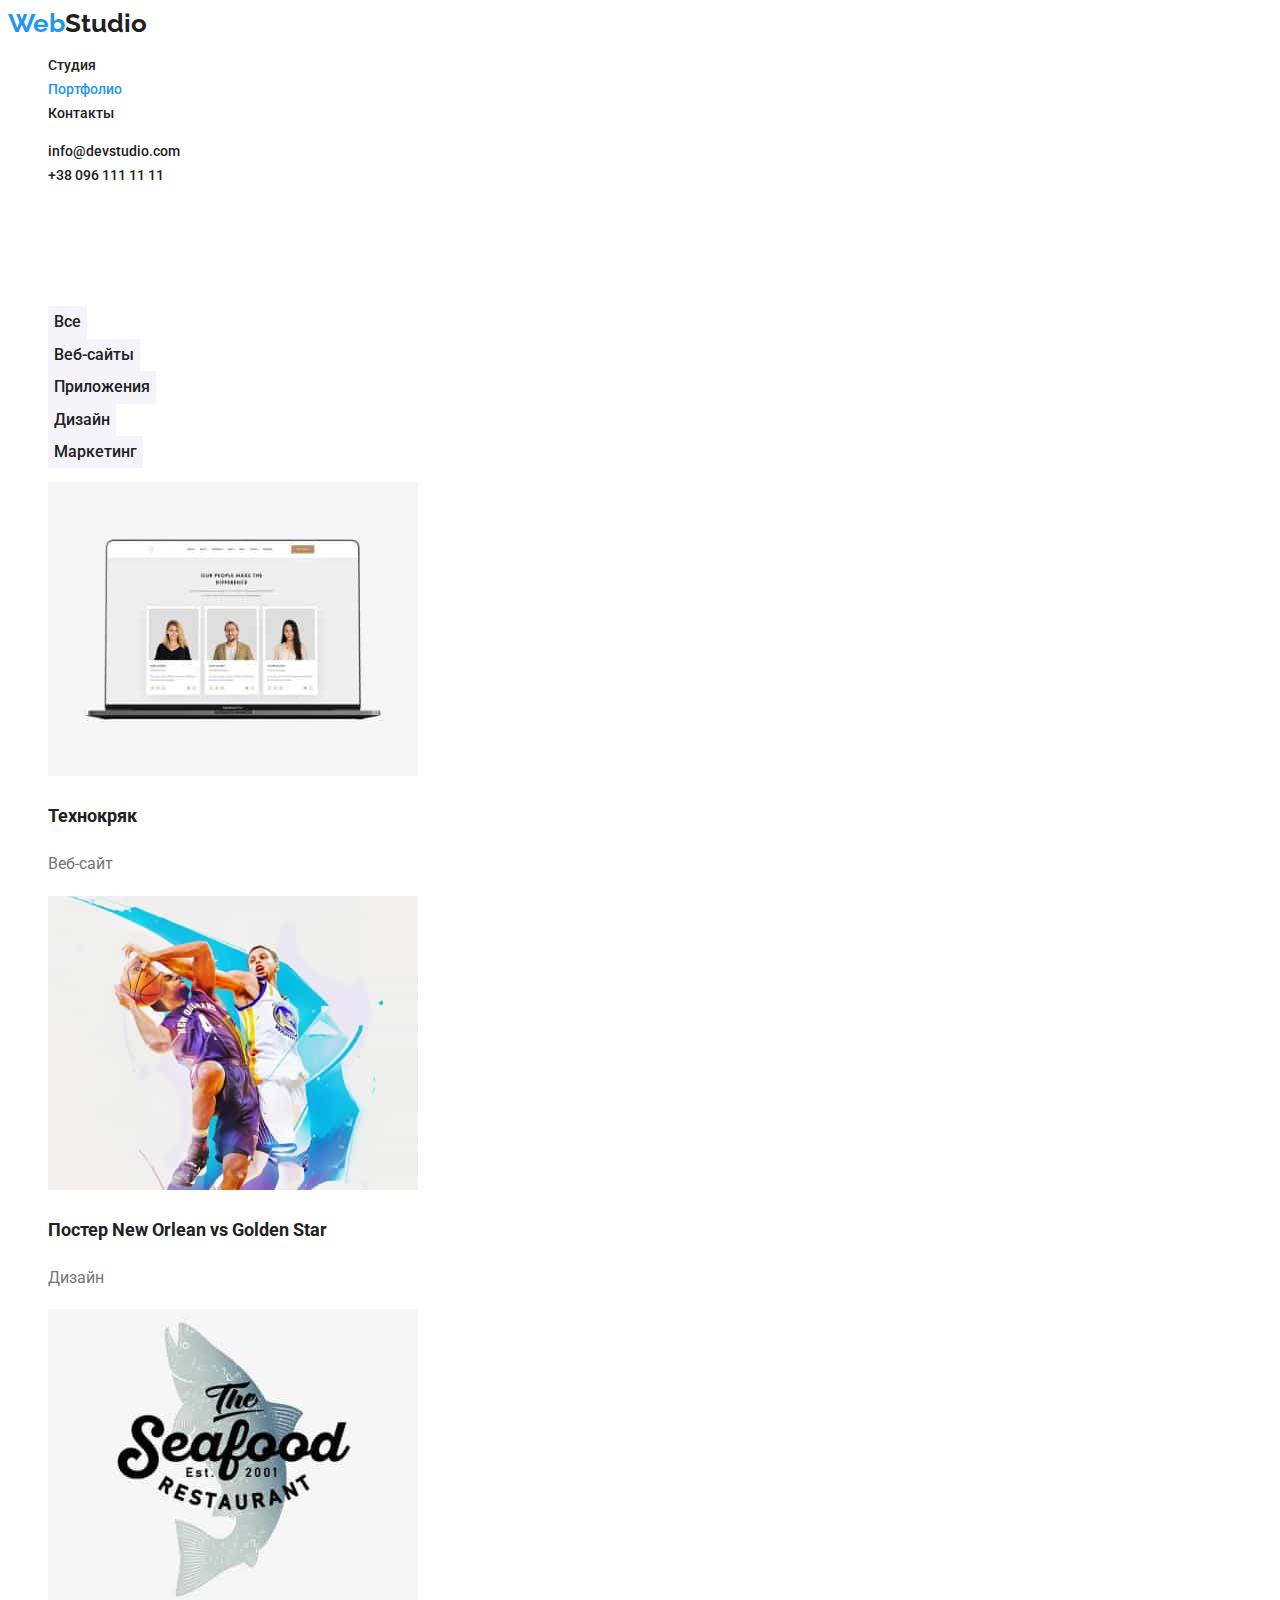
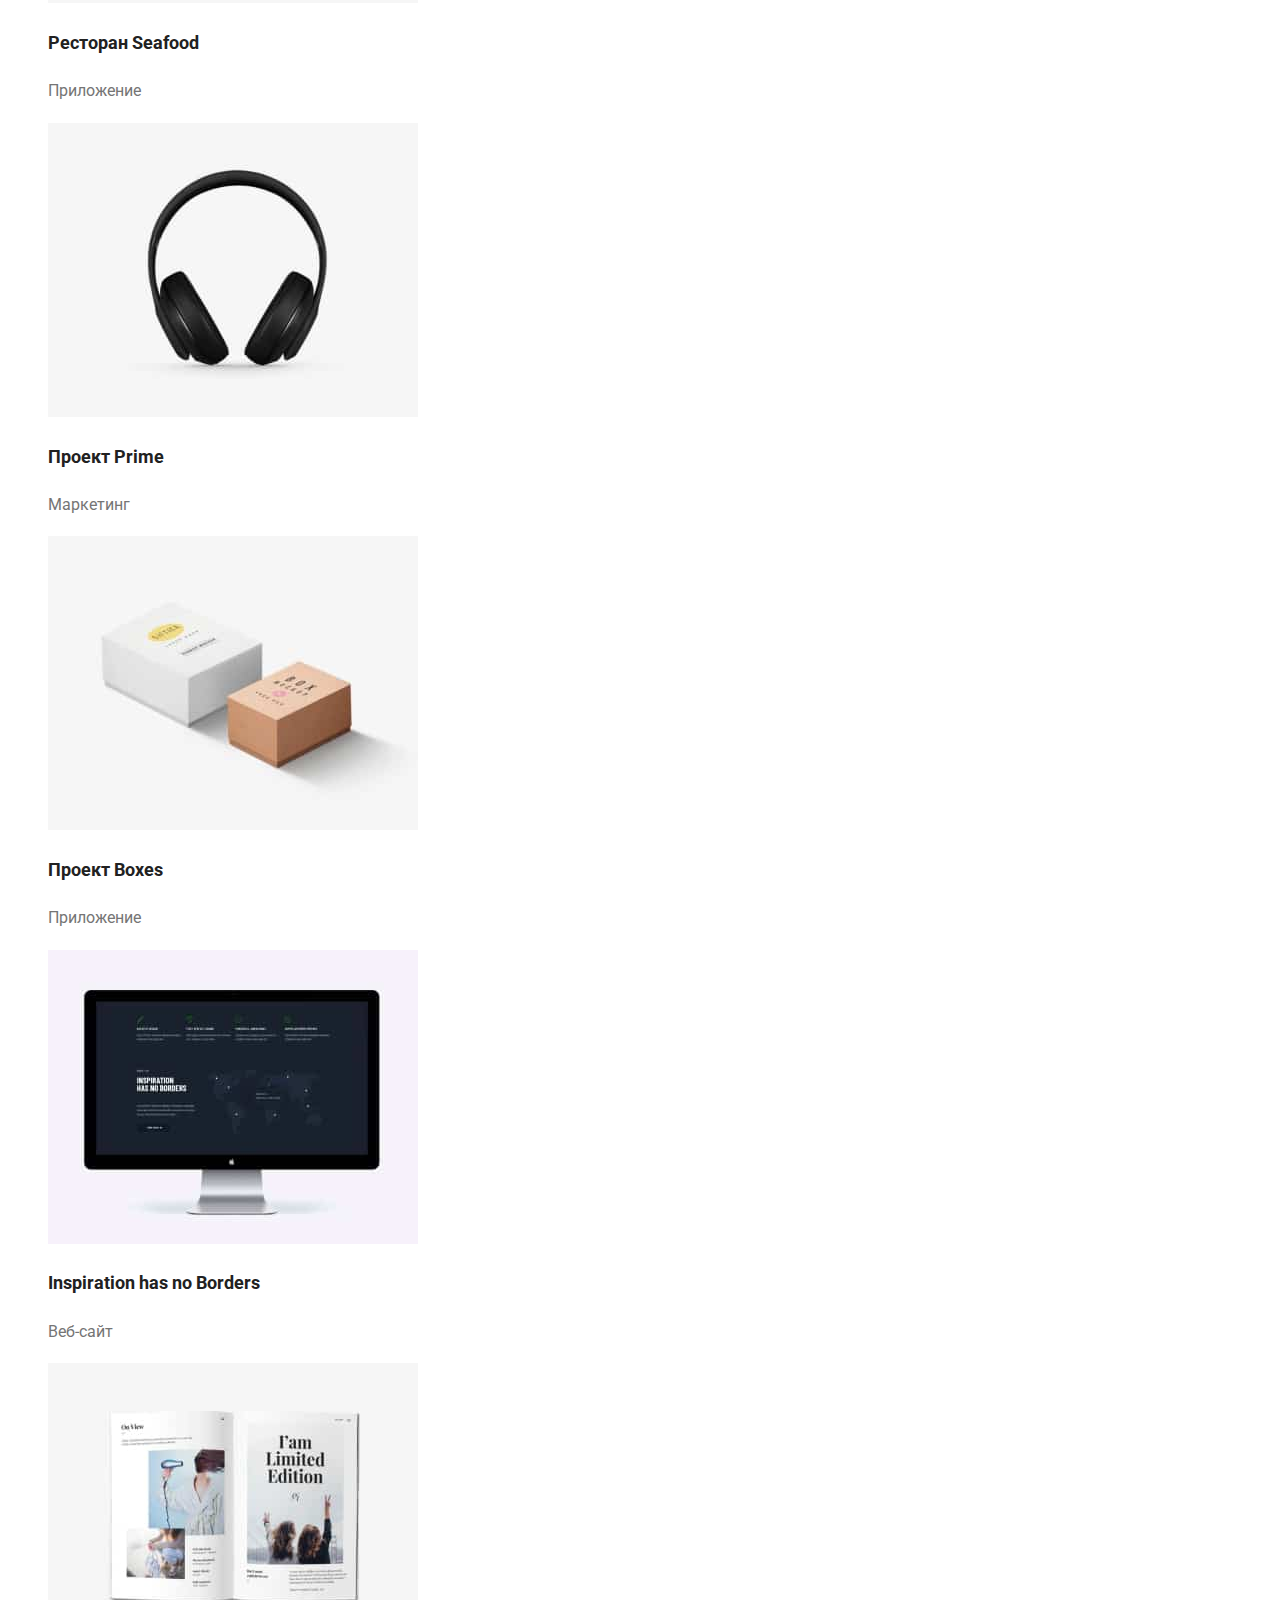
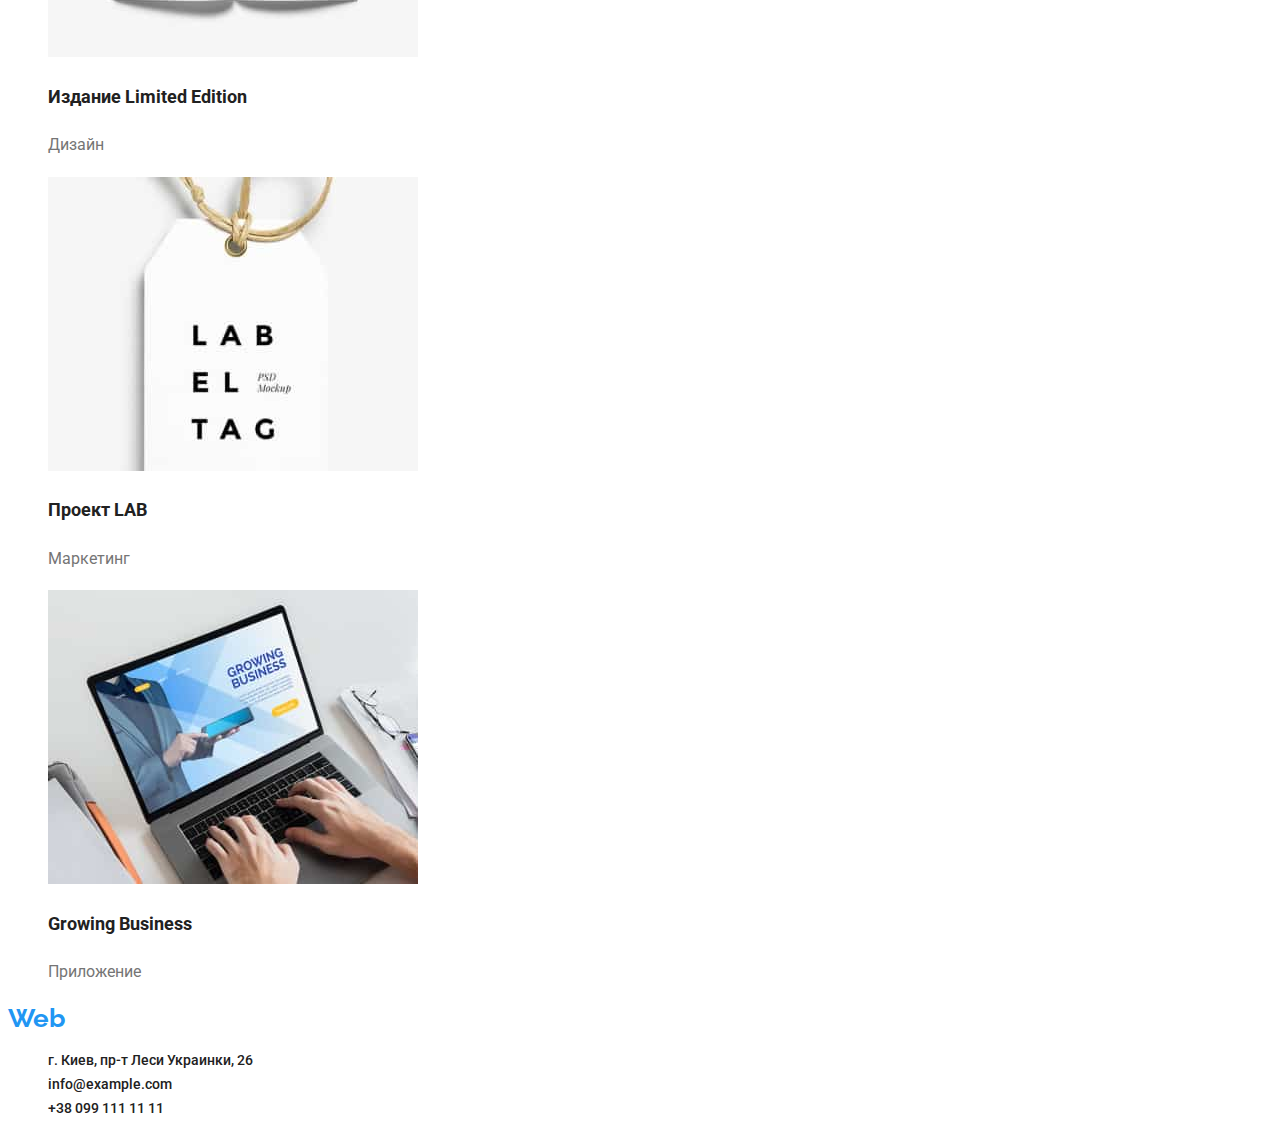
==== commit bee5bc1f: "лого" ====
--- a/portfolio.html
+++ b/portfolio.html
@@ -50,7 +50,7 @@
     
     </main>
     <footer>
-        <a href="#"><span class="web">Web</span>Studio</a>
+        <a href="#" class="logo"><span class="web">Web</span>Studio</a>
         <address>
             <ul>
                 <li> <a class="nav-button" href="https://goo.gl/maps/piqngm7oDQpEDh6u6" target="_blank" rel="noopener nofollow noreferrer">г. Киев, пр-т Леси Украинки, 26</a></li>
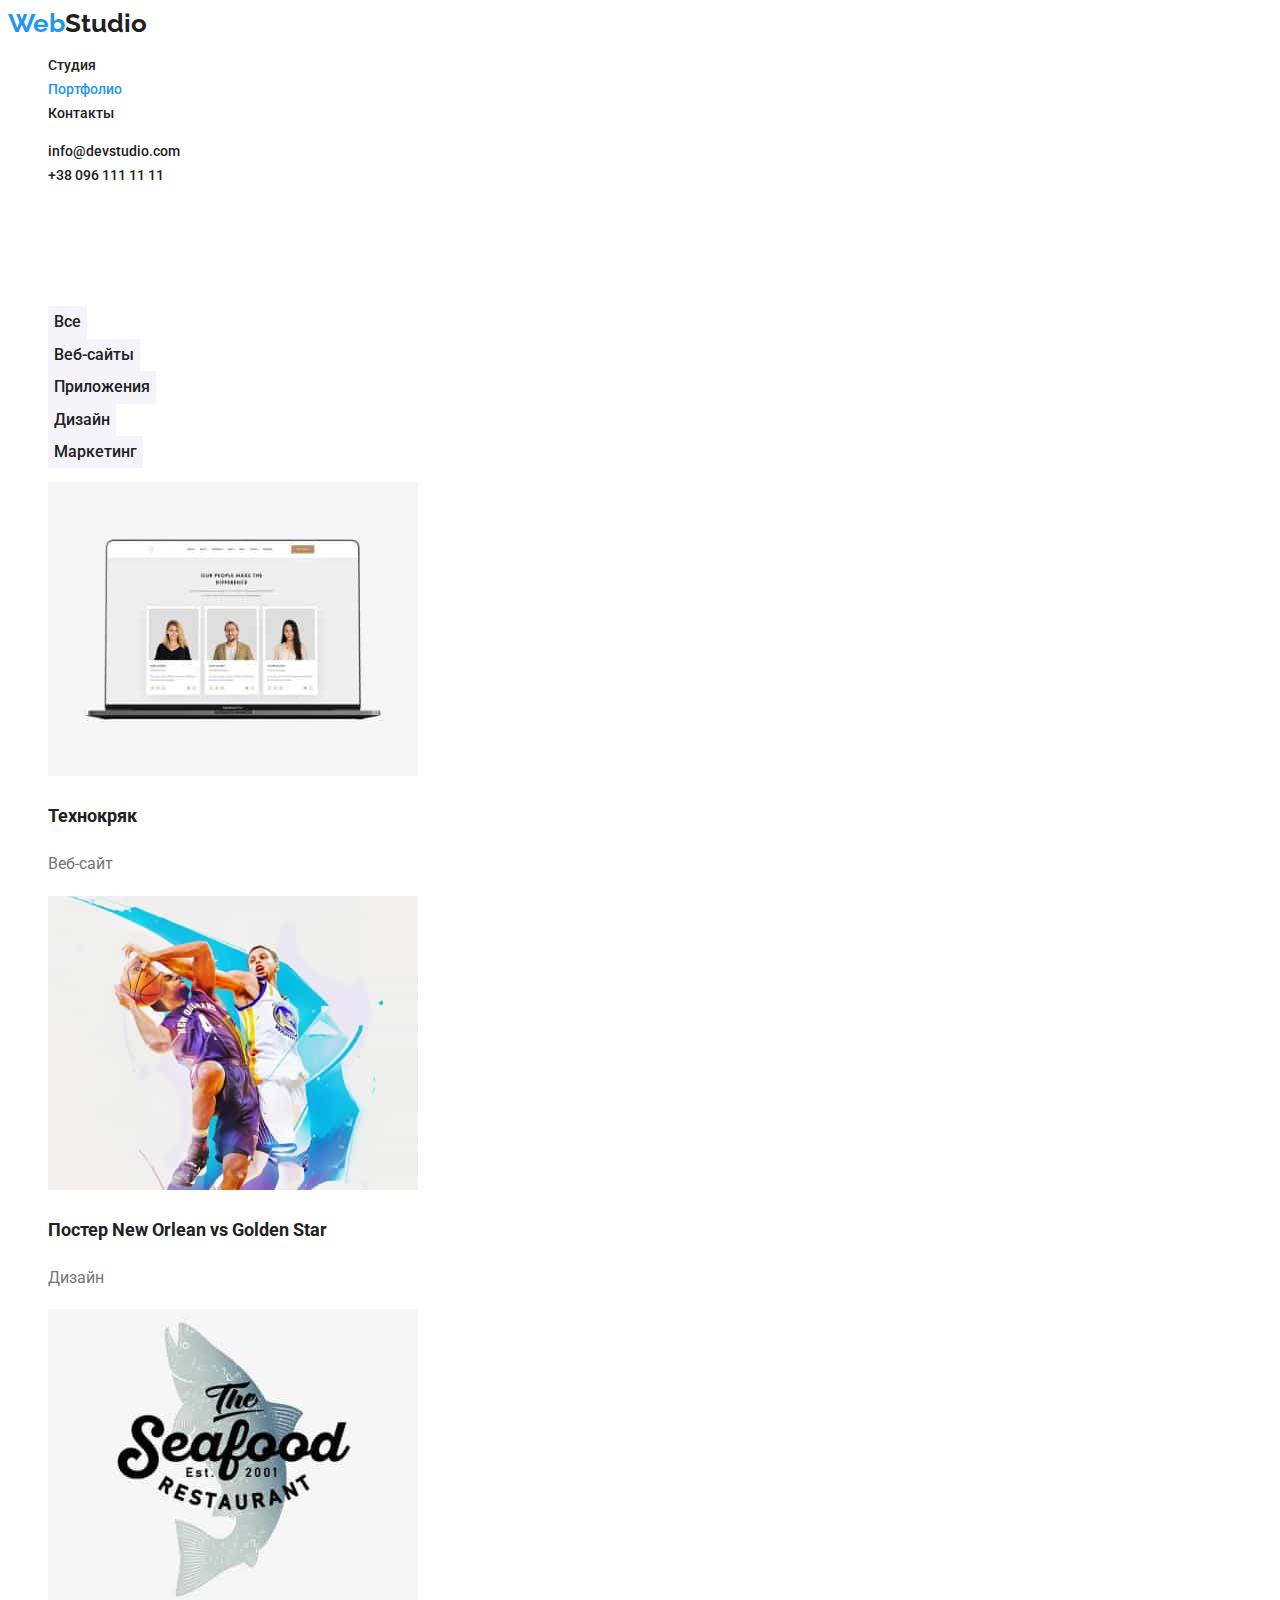
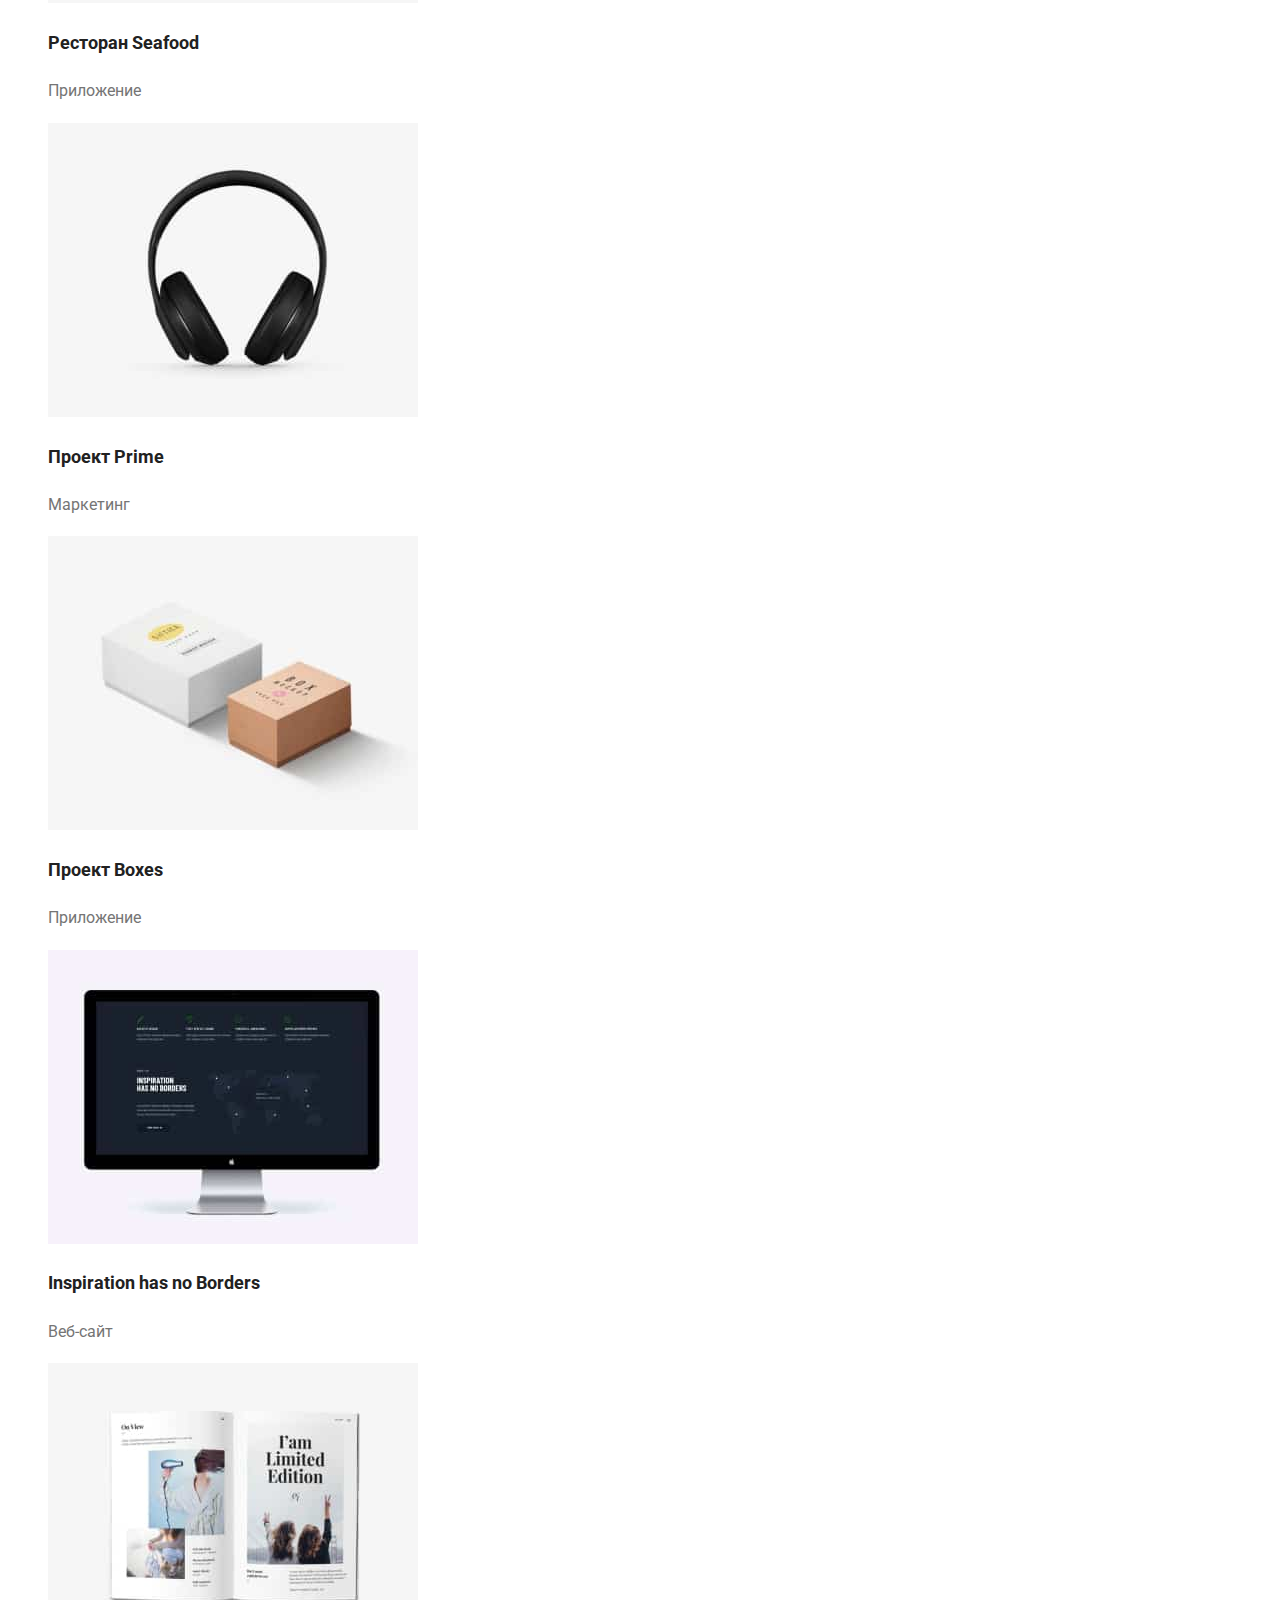
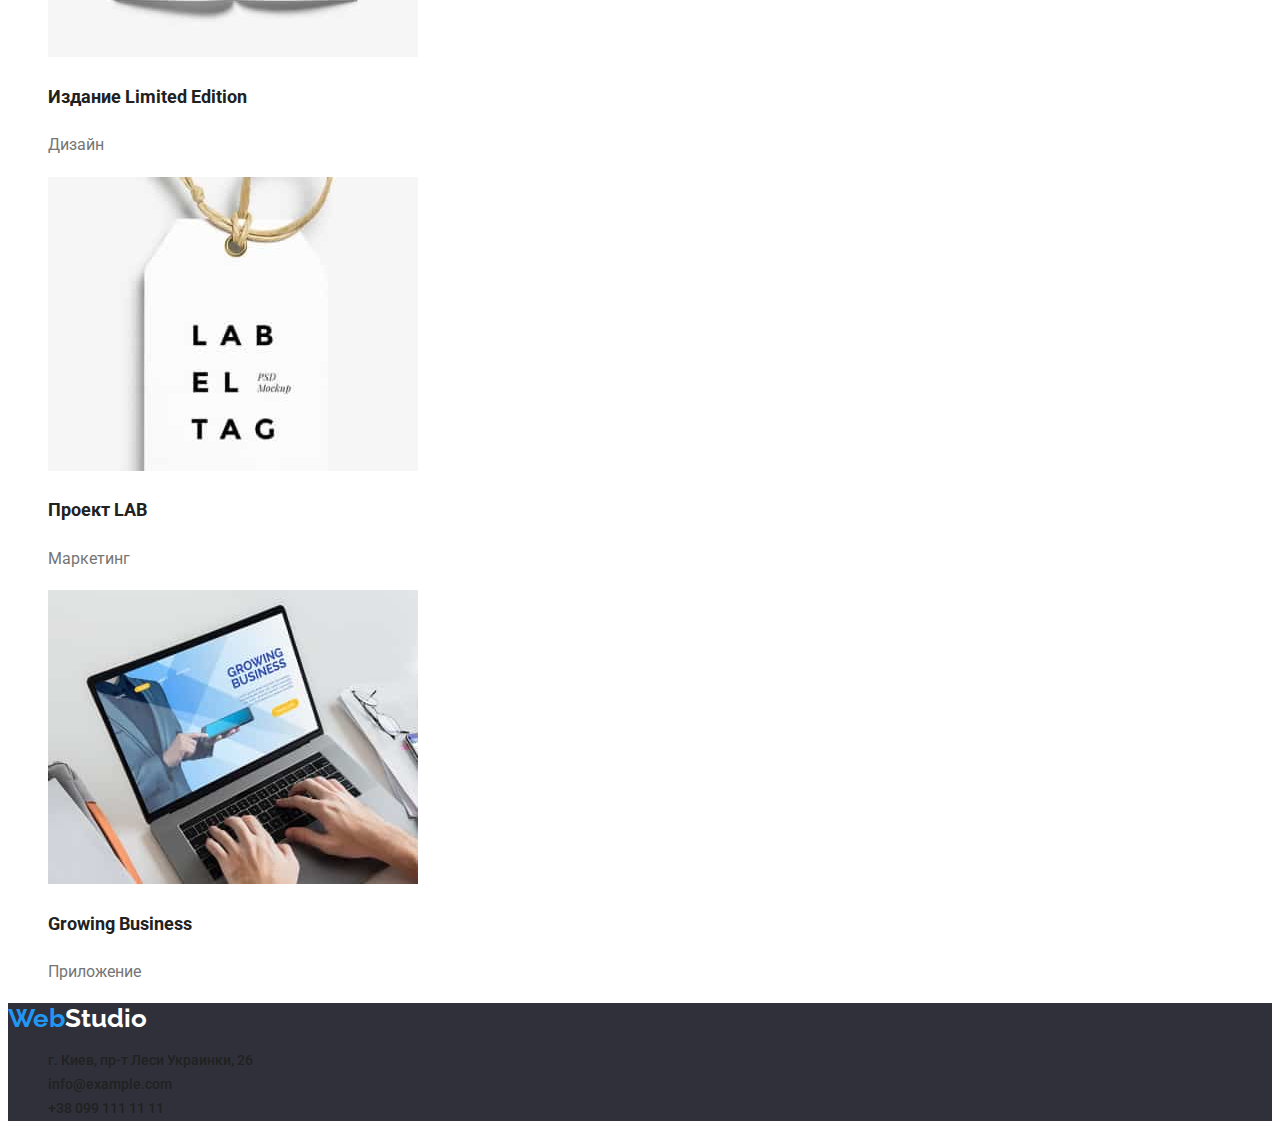
==== commit 6f54e992: "футер" ====
--- a/portfolio.html
+++ b/portfolio.html
@@ -49,7 +49,7 @@
         </section>
     
     </main>
-    <footer>
+    <footer class="footer">
         <a href="#" class="logo"><span class="web">Web</span>Studio</a>
         <address>
             <ul>
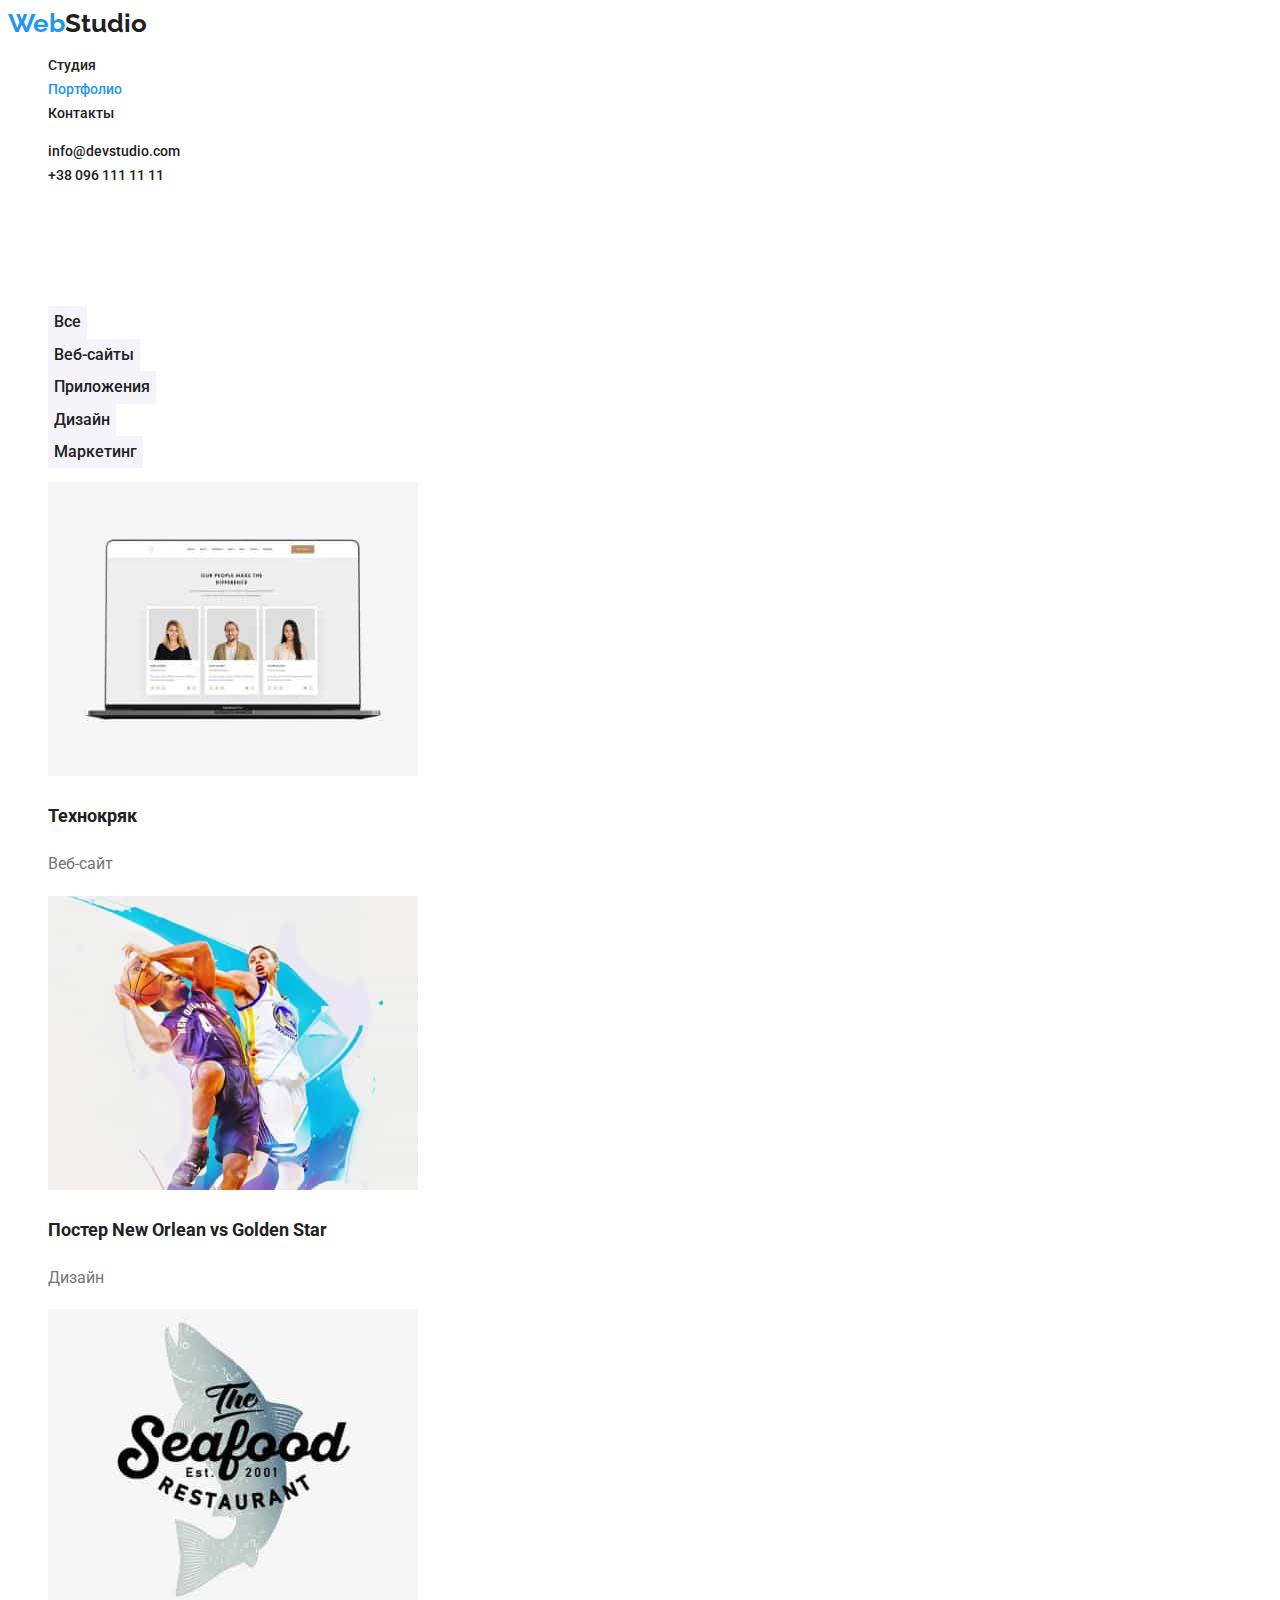
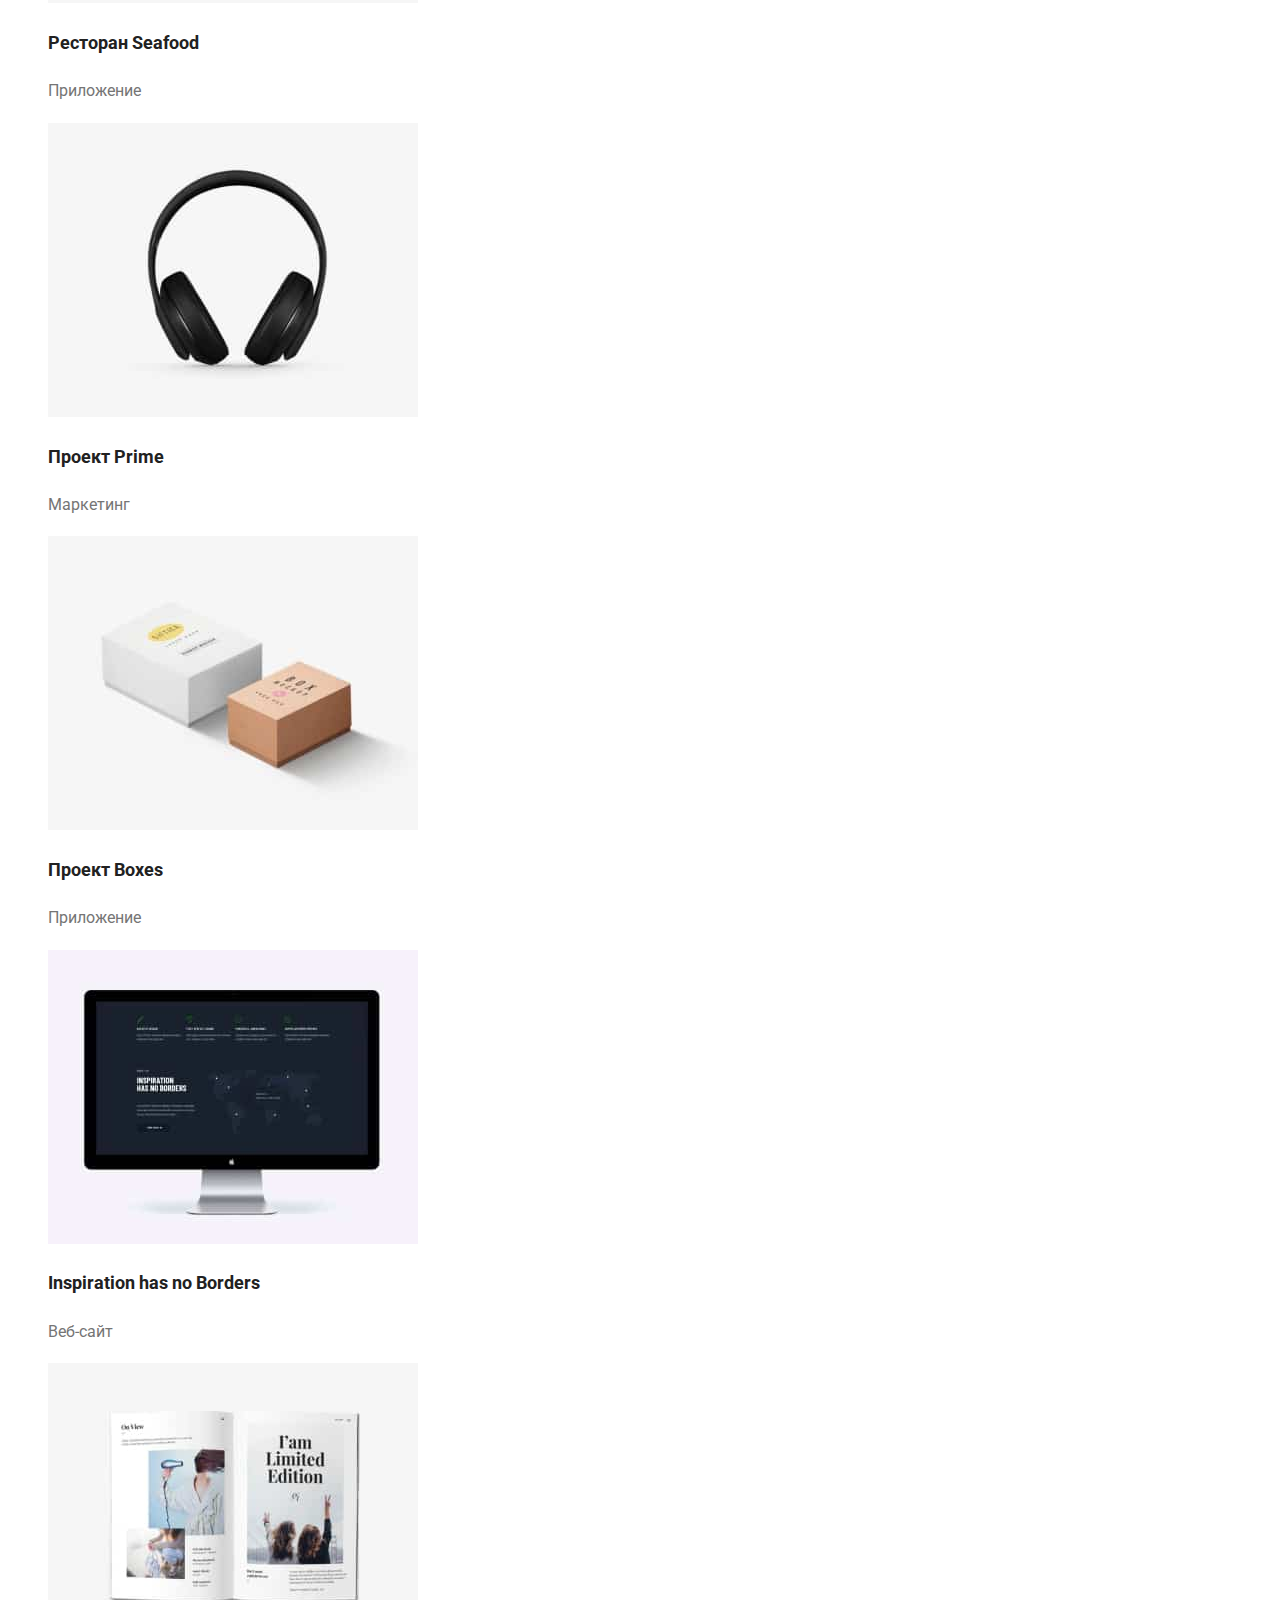
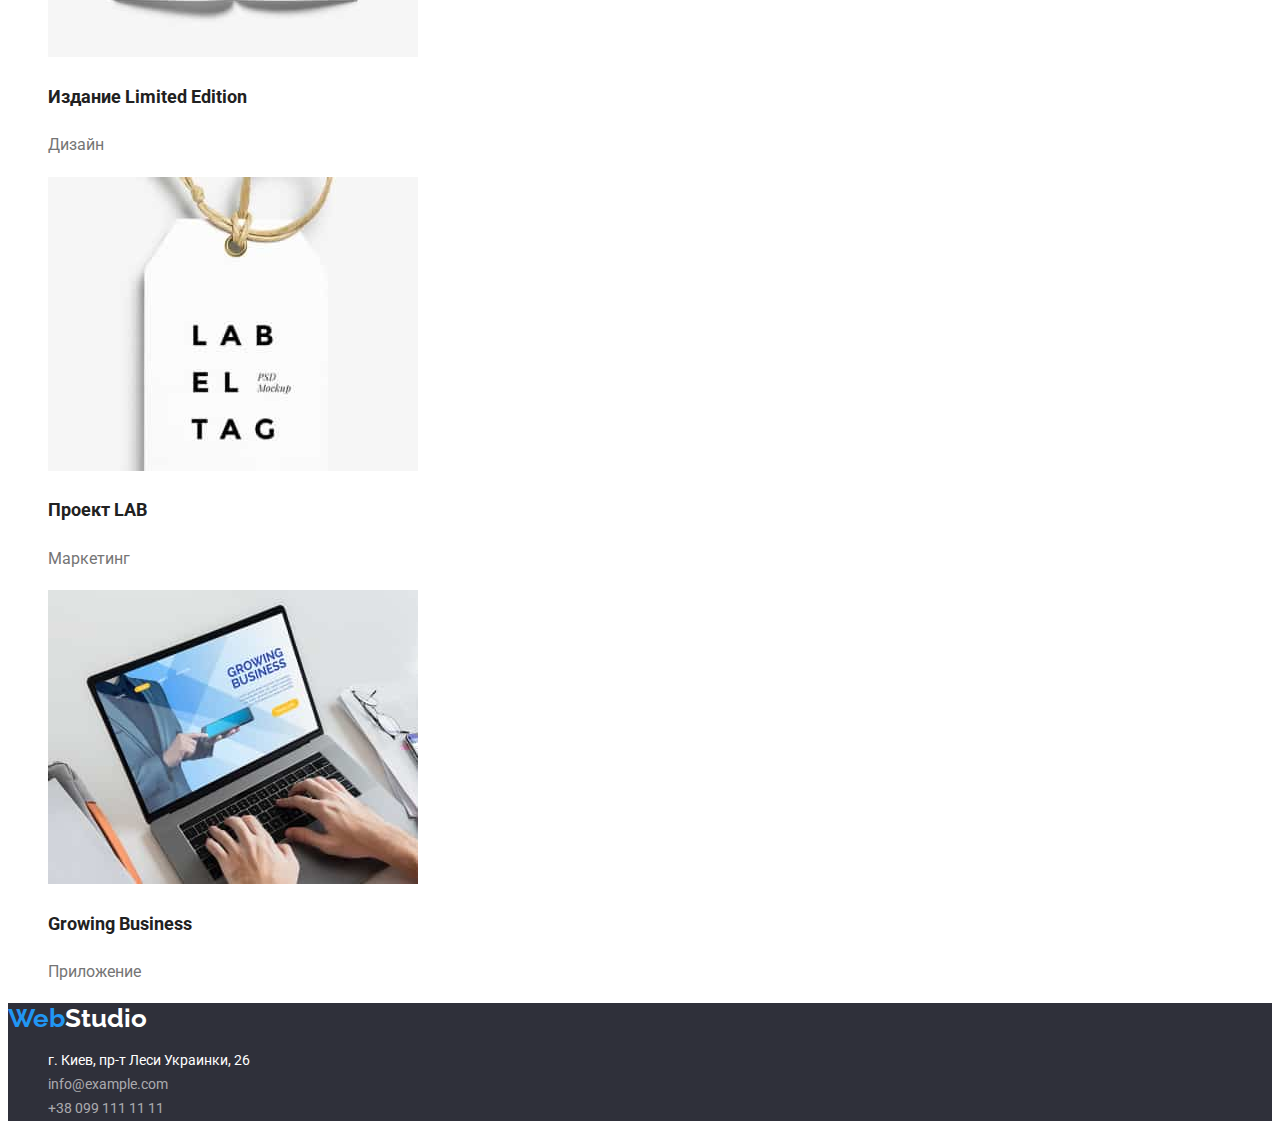
==== commit a1a22a67: "цвет футера" ====
--- a/portfolio.html
+++ b/portfolio.html
@@ -53,9 +53,9 @@
         <a href="#" class="logo"><span class="web">Web</span>Studio</a>
         <address>
             <ul>
-                <li> <a class="nav-button" href="https://goo.gl/maps/piqngm7oDQpEDh6u6" target="_blank" rel="noopener nofollow noreferrer">г. Киев, пр-т Леси Украинки, 26</a></li>
-                <li> <a class="nav-button" href="mailto:info@devstudio.com">info@example.com</a></li>
-                <li> <a class="nav-button" href="tel:+380991111111">+38 099 111 11 11</a> </li>
+                <li> <a class="footer-button" href="https://goo.gl/maps/piqngm7oDQpEDh6u6" target="_blank" rel="noopener nofollow noreferrer">г. Киев, пр-т Леси Украинки, 26</a></li>
+                <li> <a class="footer-button connect" href="mailto:info@devstudio.com">info@example.com</a></li>
+                <li> <a class="footer-button connect" href="tel:+380991111111">+38 099 111 11 11</a> </li>
             </ul>
         </address>
     </footer>
